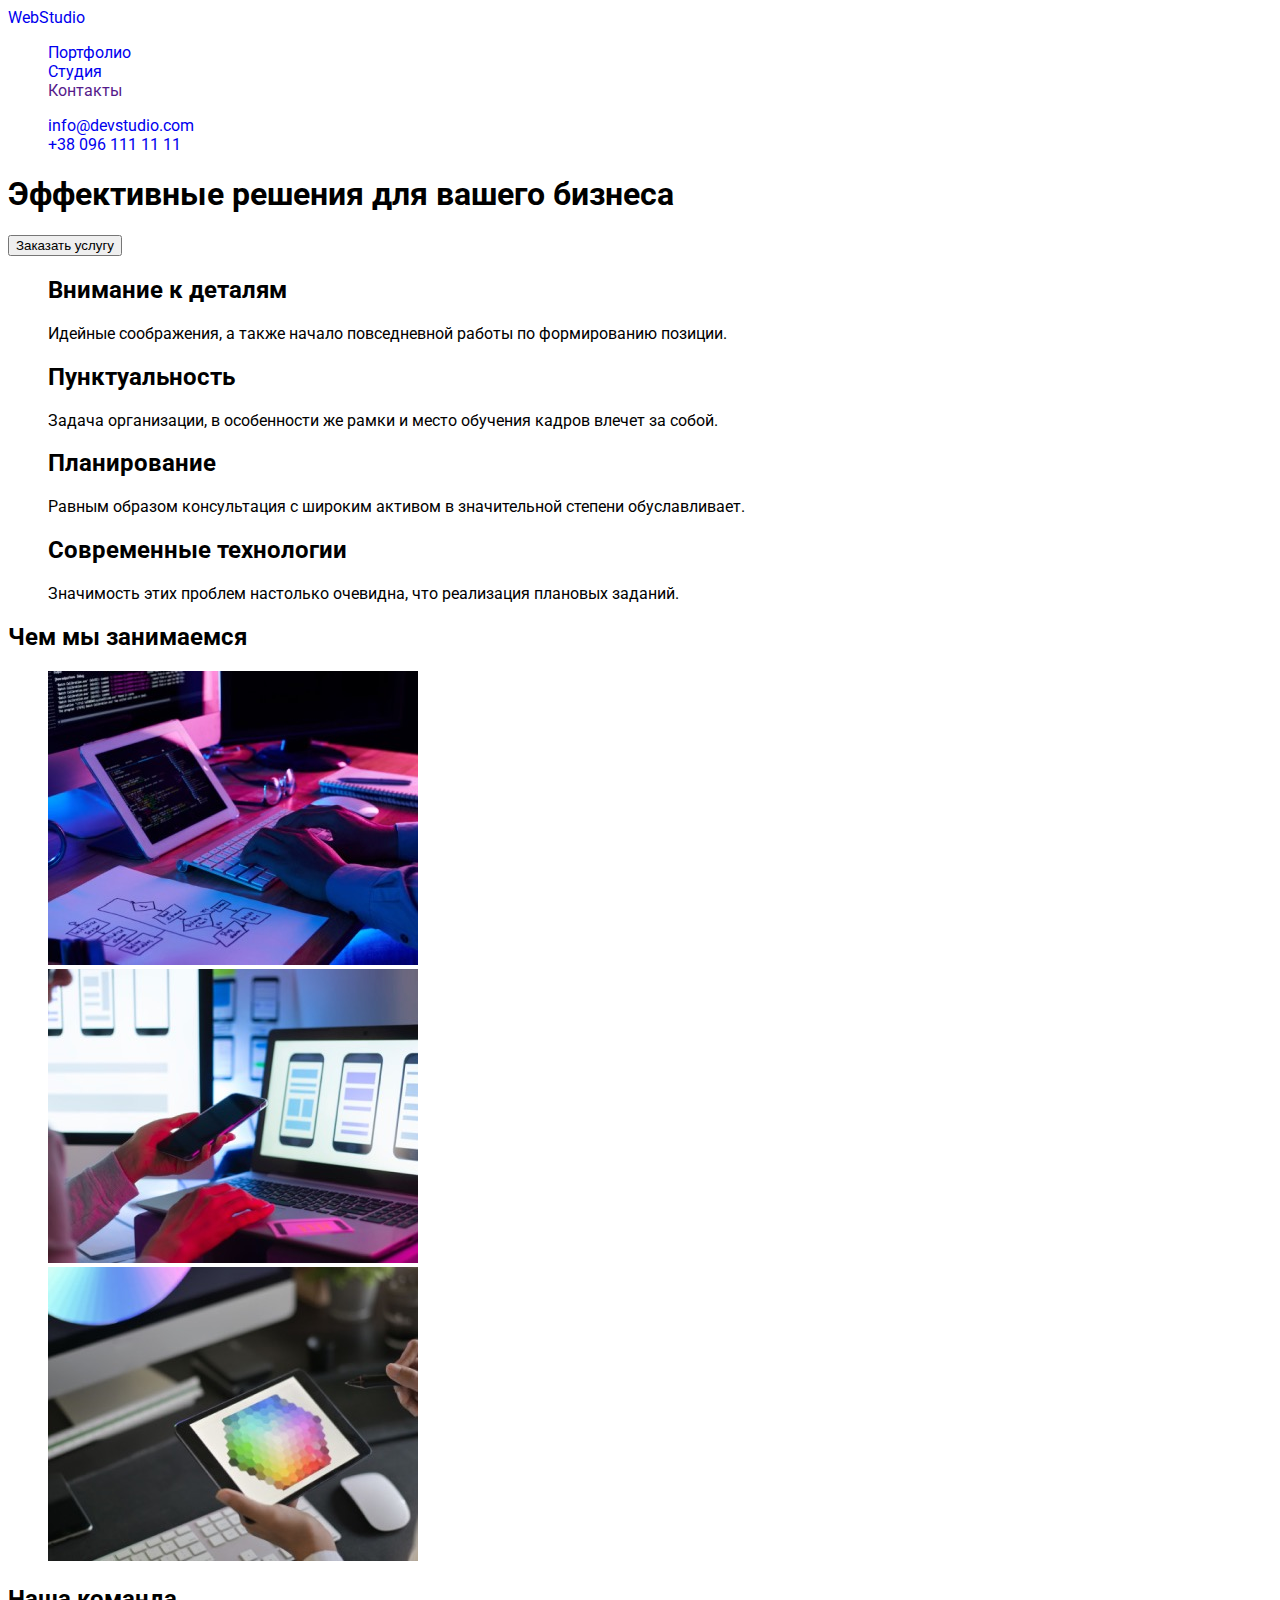
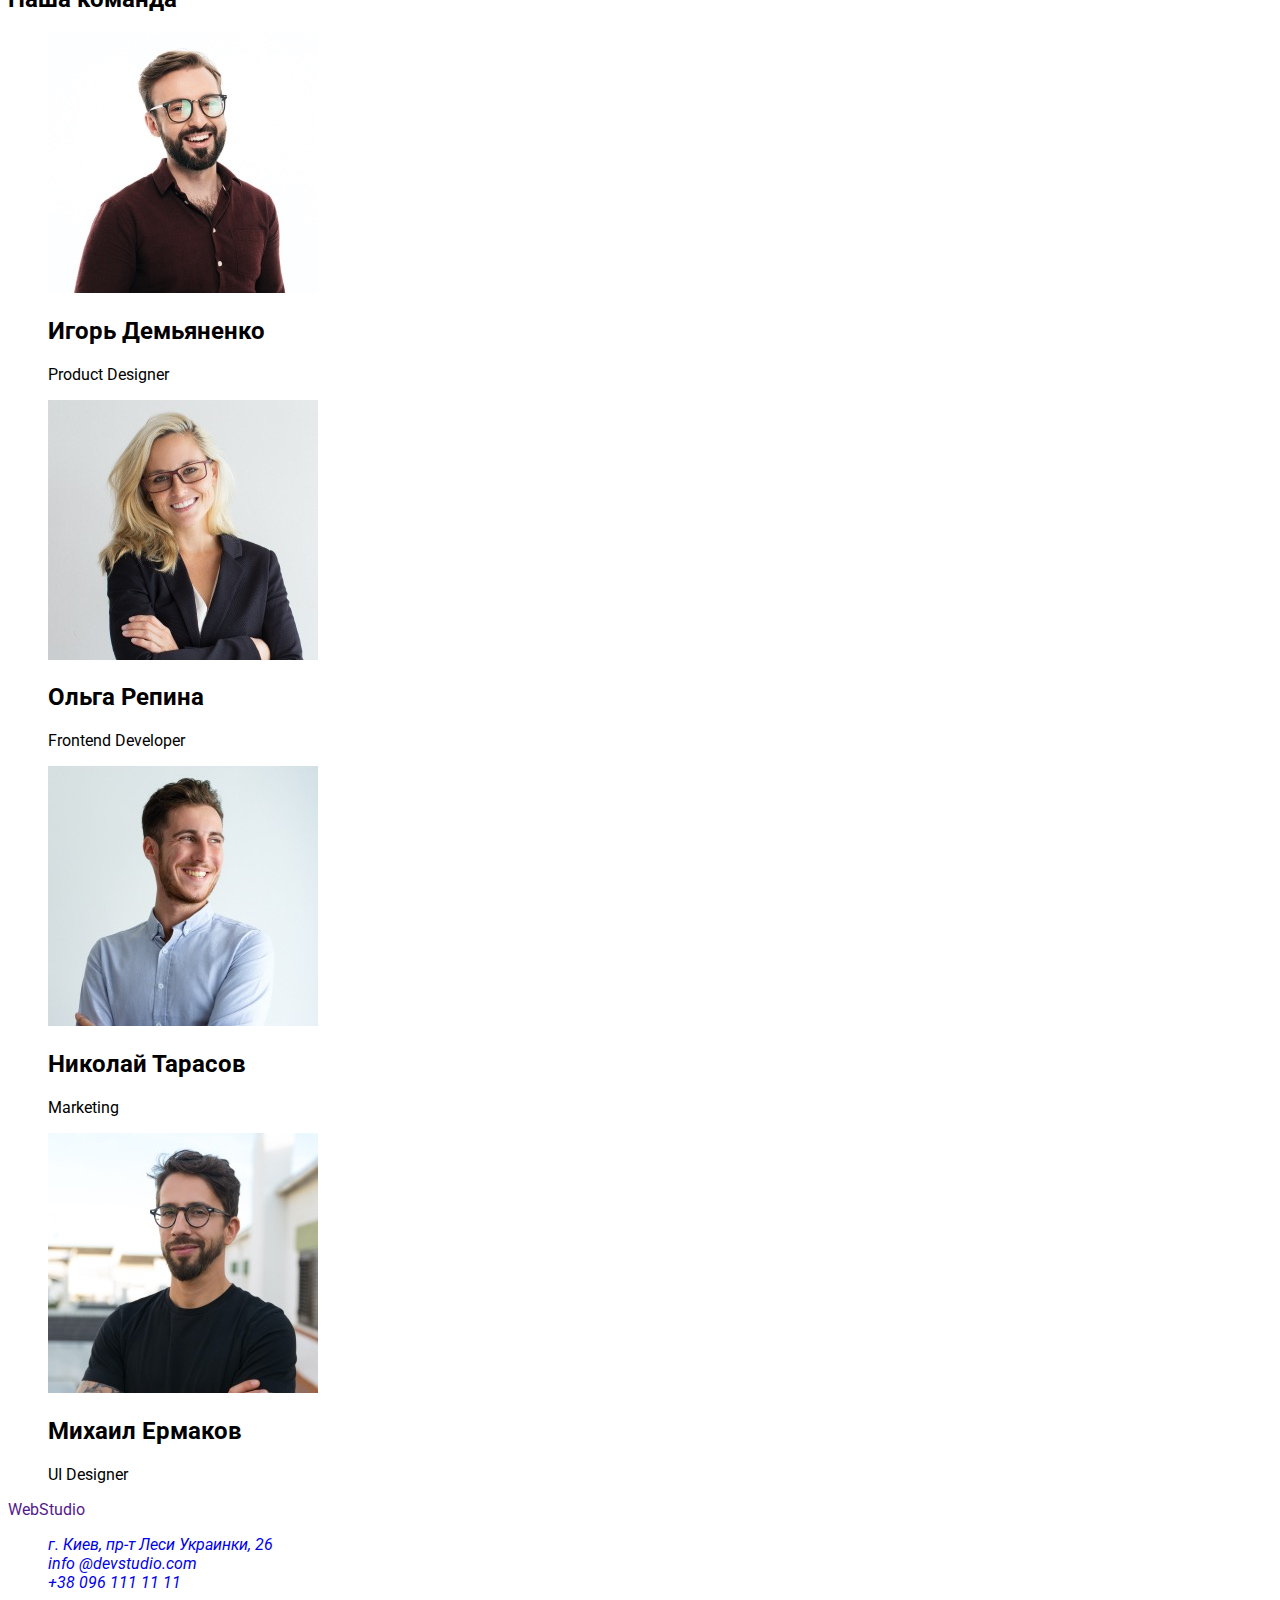
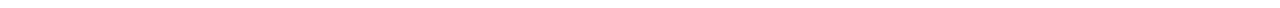
==== index.html @ 1b76e0a2 ".pointer" ====
<!DOCTYPE html>
<html lang="ru">
<head>
    <meta charset="UTF-8">
    <meta http-equiv="X-UA-Compatible" content="IE=edge">
    <meta name="viewport" content="width=device-width, initial-scale=1.0">
    <title>goit-markup-hw-01</title>
    <link rel="preconnect" href="https://fonts.googleapis.com">
    <link rel="preconnect" href="https://fonts.gstatic.com" crossorigin>
    <link href="https://fonts.googleapis.com/css2?family=Raleway:wght@700&family=Roboto:wght@400;500;700;900&display=swap"
        rel="stylesheet">
    <link rel="stylesheet" href="./css/styles.css">
</head>

<body> 
    <header class="header">
        <nav class="header-navigation">
            <a class="link header-logo" href="./index.html">WebStudio</a>
            <ul class="list header-list">
                <li><a class="link header-link headr-item" href="./portfolio.html">Портфолио</a></li>
                <li><a class="link header-link headr-item" href="./index.html">Студия</a></li>
                <li><a class="link header-link headr-item" href="">Контакты</a></li>
            </ul>
        </nav>
        <ul class="list contact">
            <li><a class="header-mail link" href="mailto:info@devstudio.com">info@devstudio.com</a></li>
            <li><a class="header-tel link" href="tel.:+380961111111">+38 096 111 11 11</a></li>
        </ul>
    </header>
   <main>
        <section class="hero">
            <h1 class="hero-title">Эффективные решения для вашего бизнеса</h1>
            <button class="hero-button pointer" type="button">Заказать услугу</button>
        </section>
        <!-------------------------- ABOUT-->
   <section>
     <ul class="list">
        <li>
            <h2 class="about-title">Внимание к деталям</h2>
            <p class="about-text">Идейные соображения, а также начало повседневной работы по формированию позиции.</p>
        </li>
        <li>
            <h2 class="about-title">Пунктуальность</h2>
            <p class="about-text">Задача организации, в особенности же рамки и место обучения кадров влечет за собой.</p>
        </li>
        <li>
            <h2 class="about-title">Планирование</h2>
            <p class="about-text">Равным образом консультация с широким активом в значительной степени обуславливает.</p>
        </li>
        <li>
            <h2 class="about-title">Современные технологии</h2>
            <p class="about-text">Значимость этих проблем настолько очевидна, что реализация плановых заданий.</p>
        </li>
     </ul>
   </section>
   <section>
     <h2 class="about-title2">Чем мы занимаемся</h2>
     <ul class="list">
         <li><img class="about-img" src="images/typing.jpg" alt="написание кода" width="370"></li>
          <li><img class="about-img" src="images/notebook.jpg" alt="макет" width="370"></li>
           <li><img class="about-img" src="images/tablet.jpg" alt="выбор цыета" width="370"></li>
     </ul>

    </section>
    <!------------------------------ ABOUT-->
    <!-- ----------------MAIN----------------- -->
    <section>
    <h2 class="main-title">Наша команда</h2>
    <ul class="list">
        <li>
            <img class="main-img" src="images/ihor.jpg" alt="Игорь дизайнер продукта" width="270">
            <h2 class="main-subtitle">Игорь Демьяненко</h2>
            <p class="main-text" lang="en">Product Designer</p>
         </li>
        <li>
            <img class="main-img" src="images/olga.jpg" alt="Ольга разработчик" width="270">
            <h2 class="main-subtitle">Ольга Репина</h2>
            <p class="main-text" lang="en">Frontend Developer</p>
        </li><li>
            <img class="main-img" src="images/nikolay.jpg" alt="Николай маркетолог" width="270">
            <h2 class="main-subtitle">Николай Тарасов</h2>
            <p class="main-text" lang="en">Marketing</p>
        </li>
        <li>
            <img class="main-img" src="images/mikhail.jpg" alt="Михаил дизайнер" width="270">
            <h2 class="main-subtitle">Михаил Ермаков</h2>
            <p class="main-text" lang="en">UI Designer</p>
        </li>
    </ul>
    </section>
    </main>
    <!-- ----------------MAIN----------------- -->
    <!-- -------------------FOOTER---------------------- -->
<footer class="footer">
    <a class="footer-logo link" href="">WebStudio</a>
    <address><ul class="list">
            <li><a class="footer-address link" href="https://goo.gl/maps/cXe5NP5aKkesT4md6" target="_blank">г. Киев, пр-т Леси Украинки, 26</a></li>
            <li><a class="footer-mail link" href="mailto:info@devstudio.com">info @devstudio.com</a></li>
            <li><a class="footer-tel link" href="tel.:+380961111111">+38 096 111 11 11</a></li>
    </ul></address>
</footer>
<!-- -------------------FOOTER---------------------- -->
</body>
</html>
---- css/styles.css ----
:root {
  --main-title-color: #ffffff;
  --second-title-color: #212121;
  --main-text-color: #757575;
  --second-text-color: rgba(255, 255, 255, 0.6);
  --accent-color: #2196f3;
  --main-btn-color: #ffffff;
  --header-text-color: #212121;
  --second-btn-color: #212121;
}

body {
  font-family: 'Roboto', sans-serif;
}
.list {
  list-style: none;
}
.link {
  text-decoration: none;
}
.pointer {
  cursor: pointer;
/*-----------------HEADER-----------------*/
.header-logo {
  font-family: Raleway;
  font-weight: 700;
  font-size: 26px;
  line-height: 1.19;
  letter-spacing: 0.03em;
  color: var(--accent-color);
}
.header-link {
  font-weight: 500;
  font-size: 14px;
  line-height: 1.14;
  letter-spacing: 0.02em;
  color: var(--header-text-color);
}
.header-link:hover,
.header-link:focus {
  color: var(--accent-color);
}

.header-mail {
  font-weight: 500;
  font-size: 14px;
  line-height: 1.14;
  letter-spacing: 0.02em;
  color: var(--main-text-color);
}
.header-mail:hover,
.header-mail:focus {
  color: var(--accent-color);
}
.header-tel {
  font-weight: 500;
  font-size: 14px;
  line-height: 1.14;
  letter-spacing: 0.02em;
  color: var(--main-text-color);
}
.header-tel:hover,
.header-tel:focus {
  color: var(--accent-color);
}
/*-----------------HEADER-----------------*/
/*--------------HERO----------------------*/
.title {
  display: none;
}
.hero-title {
  font-weight: 900;
  font-size: 44px;
  line-height: 1.36;
  /* or 136% */
  text-align: center;
  letter-spacing: 0.06em;
  text-transform: uppercase;
  color: var(--main-title-color);
}
.hero {
  background-color: #2f303a;
}
.hero-button {
  font-size: 16px;
  line-height: 1.87;
  /* identical to box height, or 187% */
  display: flex;
  align-items: center;
  text-align: center;
  letter-spacing: 0.06em;
  color: var(--main-btn-color);
}
/*.hero-button:hover .hero-button:focus {
}*/

/*--------------HERO----------------------*/
/*--------------ABOUT---------------------*/
.about-title {
  font-size: 14px;
  line-height: 1.14;
  letter-spacing: 0.03em;
  text-transform: uppercase;
  color: var(--second-title-color);
}
.about-text {
  font-size: 14px;
  line-height: 1.71;
  letter-spacing: 0.03em;
  color: var(--main-text-color);
}
.about-title2 {
  font-size: 36px;
  line-height: 1.16;
  text-align: center;
  letter-spacing: 0.03em;
  color: var(--second-title-color);
}
/*--------------ABOUT---------------------*/
/*------------------MAIN-------------------*/
.main-title {
  font-size: 36px;
  line-height: 1.16;
  text-align: center;
  letter-spacing: 0.03em;
  color: var(--second-title-color);
}
.main-subtitle {
  font-weight: 500;
  font-size: 16px;
  line-height: 1.18;
  text-align: center;
  letter-spacing: 0.03em;
  color: var(--second-title-color);
}
.main-text {
  font-size: 16px;
  line-height: 1.18;
  text-align: center;
  letter-spacing: 0.03em;
  color: var(--main-text-color);
}
/*------------------MAIN-------------------*/
/*--------------------FOOTER----------------------*/
.footer {
  background-color: #2f303a;
}
.footer-logo {
  font-family: Raleway;
  font-weight: 700;
  font-size: 26px;
  line-height: 1.19;
  letter-spacing: 0.03em;
  color: var(--accent-color);
}
.footer-address {
  font-size: 14px;
  line-height: 1.71;
  letter-spacing: 0.03em;
  color: var(--main-title-color);
}
.footer-address:hover,
.footer-address:focus {
  color: var(--accent-color);
}

.footer-mail {
  font-weight: normal;
  font-size: 14px;
  line-height: 1.71;
  letter-spacing: 0.03em;
  color: var(--second-text-color);
}
.footer-mail:hover,
.footer-mail:focus {
  color: var(--accent-color);
}
.footer-tel {
  font-size: 14px;
  line-height: 1.71;
  letter-spacing: 0.03em;
  color: var(--second-text-color);
}
.footer-tel:hover,
.footer-tel:focus {
  color: var(--accent-color);
}
/*--------------------FOOTER----------------------*/

/*---------------PORTOFOLIO--------------*/
.main-btn {
  font-weight: 500;
  font-size: 16px;
  line-height: 1.62;
  text-align: center;
  letter-spacing: 0.03em;
  color: var(--second-btn-color);
}
.hero-subtitle {
  font-size: 18px;
  line-height: 2;
  letter-spacing: 0.06em;
  color: var(--header-text-color);
}
.hero-text {
  font-size: 16px;
  line-height: 1.87;
  letter-spacing: 0.03em;
  color: var(--main-text-color);
}
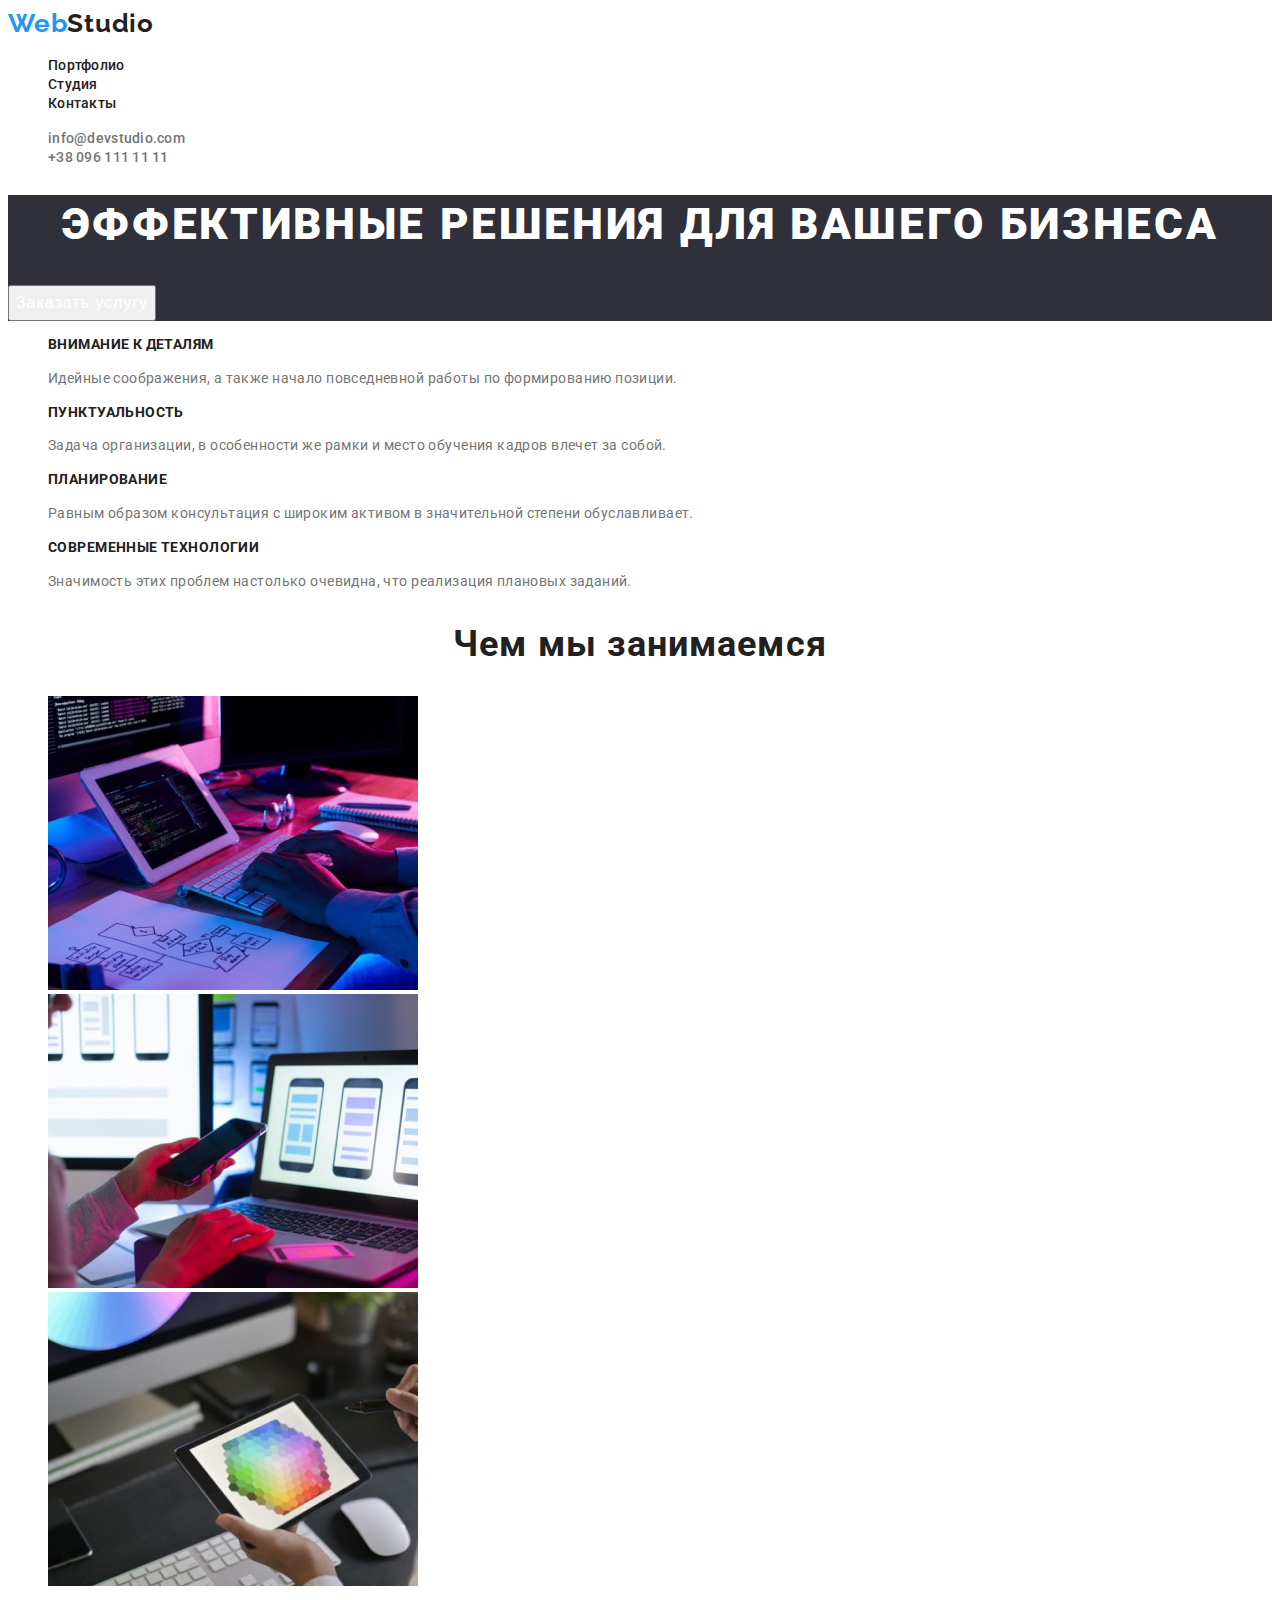
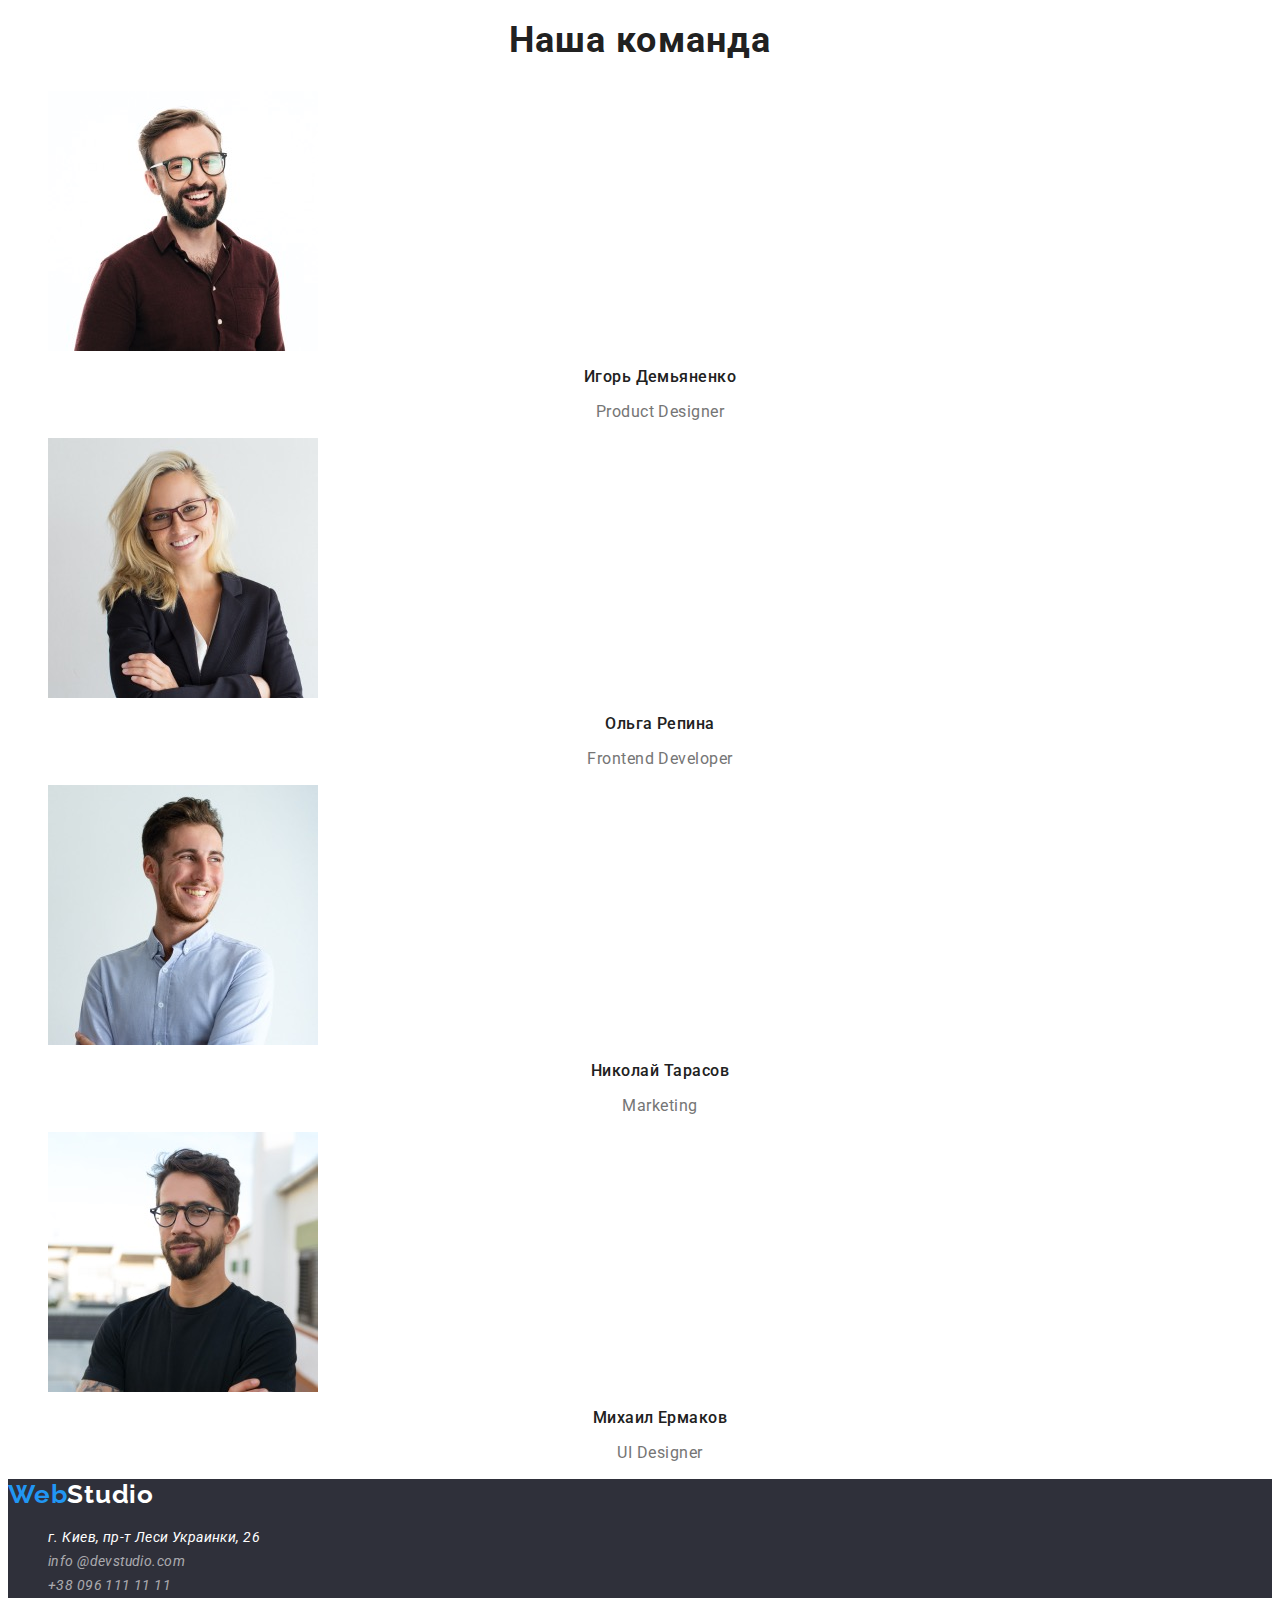
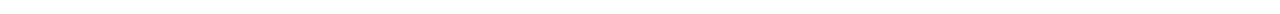
==== commit d3c2b0e6: "Лого" ====
--- a/index.html
+++ b/index.html
@@ -15,7 +15,7 @@
 <body> 
     <header class="header">
         <nav class="header-navigation">
-            <a class="link header-logo" href="./index.html">WebStudio</a>
+            <a class="link" href="./index.html"><span class="header-logo">Web</span><span class="header-logo2">Studio</span></a>
             <ul class="list header-list">
                 <li><a class="link header-link headr-item" href="./portfolio.html">Портфолио</a></li>
                 <li><a class="link header-link headr-item" href="./index.html">Студия</a></li>
@@ -92,7 +92,7 @@
     <!-- ----------------MAIN----------------- -->
     <!-- -------------------FOOTER---------------------- -->
 <footer class="footer">
-    <a class="footer-logo link" href="">WebStudio</a>
+    <a class="link" href=""><span class="footer-logo">Web</span><span class="footer-logo2">Studio</span></a>
     <address><ul class="list">
             <li><a class="footer-address link" href="https://goo.gl/maps/cXe5NP5aKkesT4md6" target="_blank">г. Киев, пр-т Леси Украинки, 26</a></li>
             <li><a class="footer-mail link" href="mailto:info@devstudio.com">info @devstudio.com</a></li>
--- a/css/styles.css
+++ b/css/styles.css
@@ -18,53 +18,64 @@
 .link {
   text-decoration: none;
 }
+
+/*-----------------HEADER-----------------*/
+.header-logo {
+  font-family: Raleway;
+  font-weight: 700;
+  font-size: 26px;
+  line-height: 1.19;
+  letter-spacing: 0.03em;
+  color: var(--accent-color);
+}
+.header-logo2 {
+  font-family: Raleway;
+  font-weight: 700;
+  font-size: 26px;
+  line-height: 1.19;
+  letter-spacing: 0.03em;
+  color: var(--header-text-color);
+}
+.header-link {
+  font-weight: 500;
+  font-size: 14px;
+  line-height: 1.14;
+  letter-spacing: 0.02em;
+  color: var(--header-text-color);
+}
+.header-link:hover,
+.header-link:focus {
+  color: var(--accent-color);
+}
+
+.header-mail {
+  font-weight: 500;
+  font-size: 14px;
+  line-height: 1.14;
+  letter-spacing: 0.02em;
+  color: var(--main-text-color);
+}
+.header-mail:hover,
+.header-mail:focus {
+  color: var(--accent-color);
+}
+.header-tel {
+  font-weight: 500;
+  font-size: 14px;
+  line-height: 1.14;
+  letter-spacing: 0.02em;
+  color: var(--main-text-color);
+}
+.header-tel:hover,
+.header-tel:focus {
+  color: var(--accent-color);
+}
+/*-----------------HEADER-----------------*/
+/*--------------HERO----------------------*/
 .pointer {
   cursor: pointer;
-/*-----------------HEADER-----------------*/
-.header-logo {
-  font-family: Raleway;
-  font-weight: 700;
-  font-size: 26px;
-  line-height: 1.19;
-  letter-spacing: 0.03em;
-  color: var(--accent-color);
-}
-.header-link {
-  font-weight: 500;
-  font-size: 14px;
-  line-height: 1.14;
-  letter-spacing: 0.02em;
-  color: var(--header-text-color);
-}
-.header-link:hover,
-.header-link:focus {
-  color: var(--accent-color);
-}
-
-.header-mail {
-  font-weight: 500;
-  font-size: 14px;
-  line-height: 1.14;
-  letter-spacing: 0.02em;
-  color: var(--main-text-color);
-}
-.header-mail:hover,
-.header-mail:focus {
-  color: var(--accent-color);
-}
-.header-tel {
-  font-weight: 500;
-  font-size: 14px;
-  line-height: 1.14;
-  letter-spacing: 0.02em;
-  color: var(--main-text-color);
-}
-.header-tel:hover,
-.header-tel:focus {
-  color: var(--accent-color);
-}
-/*-----------------HEADER-----------------*/
-/*--------------HERO----------------------*/
+}
+
 .title {
   display: none;
 }
@@ -153,6 +164,14 @@
   letter-spacing: 0.03em;
   color: var(--accent-color);
 }
+.footer-logo2 {
+  font-family: Raleway;
+  font-weight: 700;
+  font-size: 26px;
+  line-height: 1.19;
+  letter-spacing: 0.03em;
+  color: var(--main-btn-color);
+}
 .footer-address {
   font-size: 14px;
   line-height: 1.71;
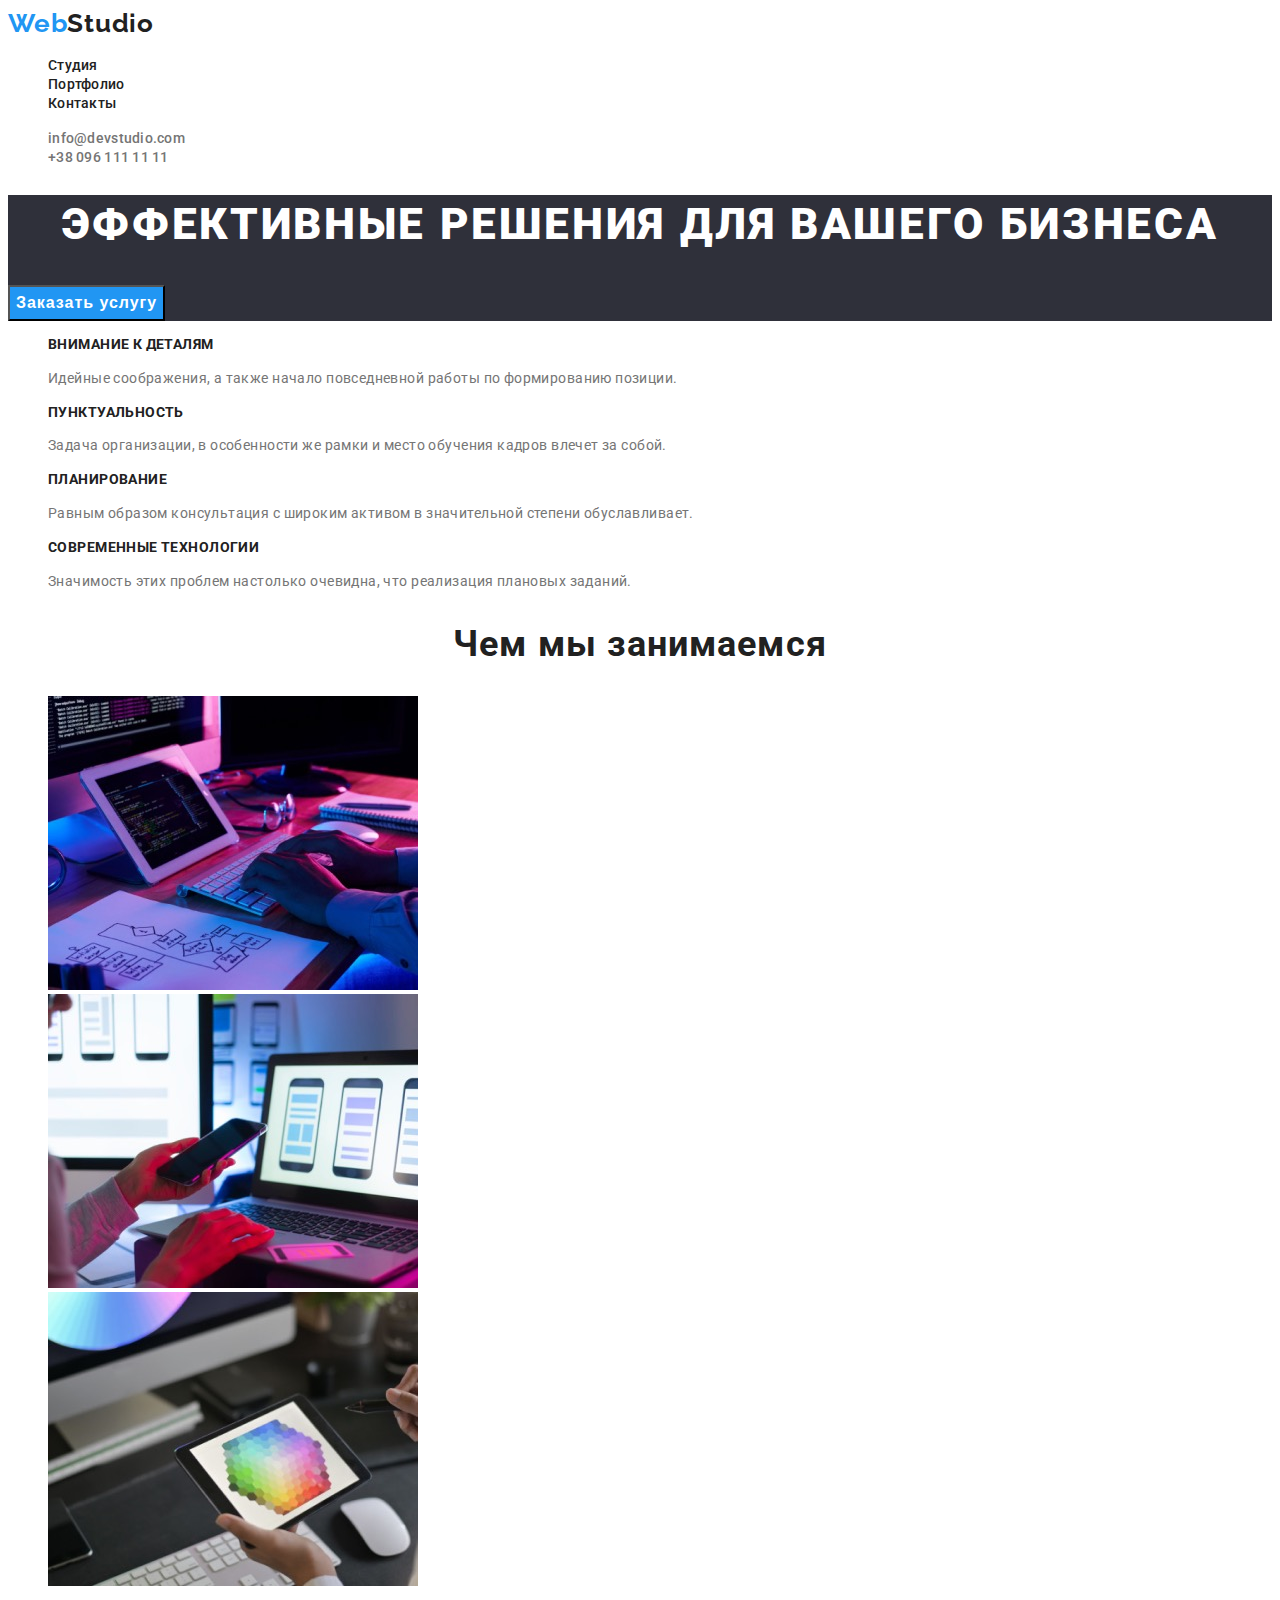
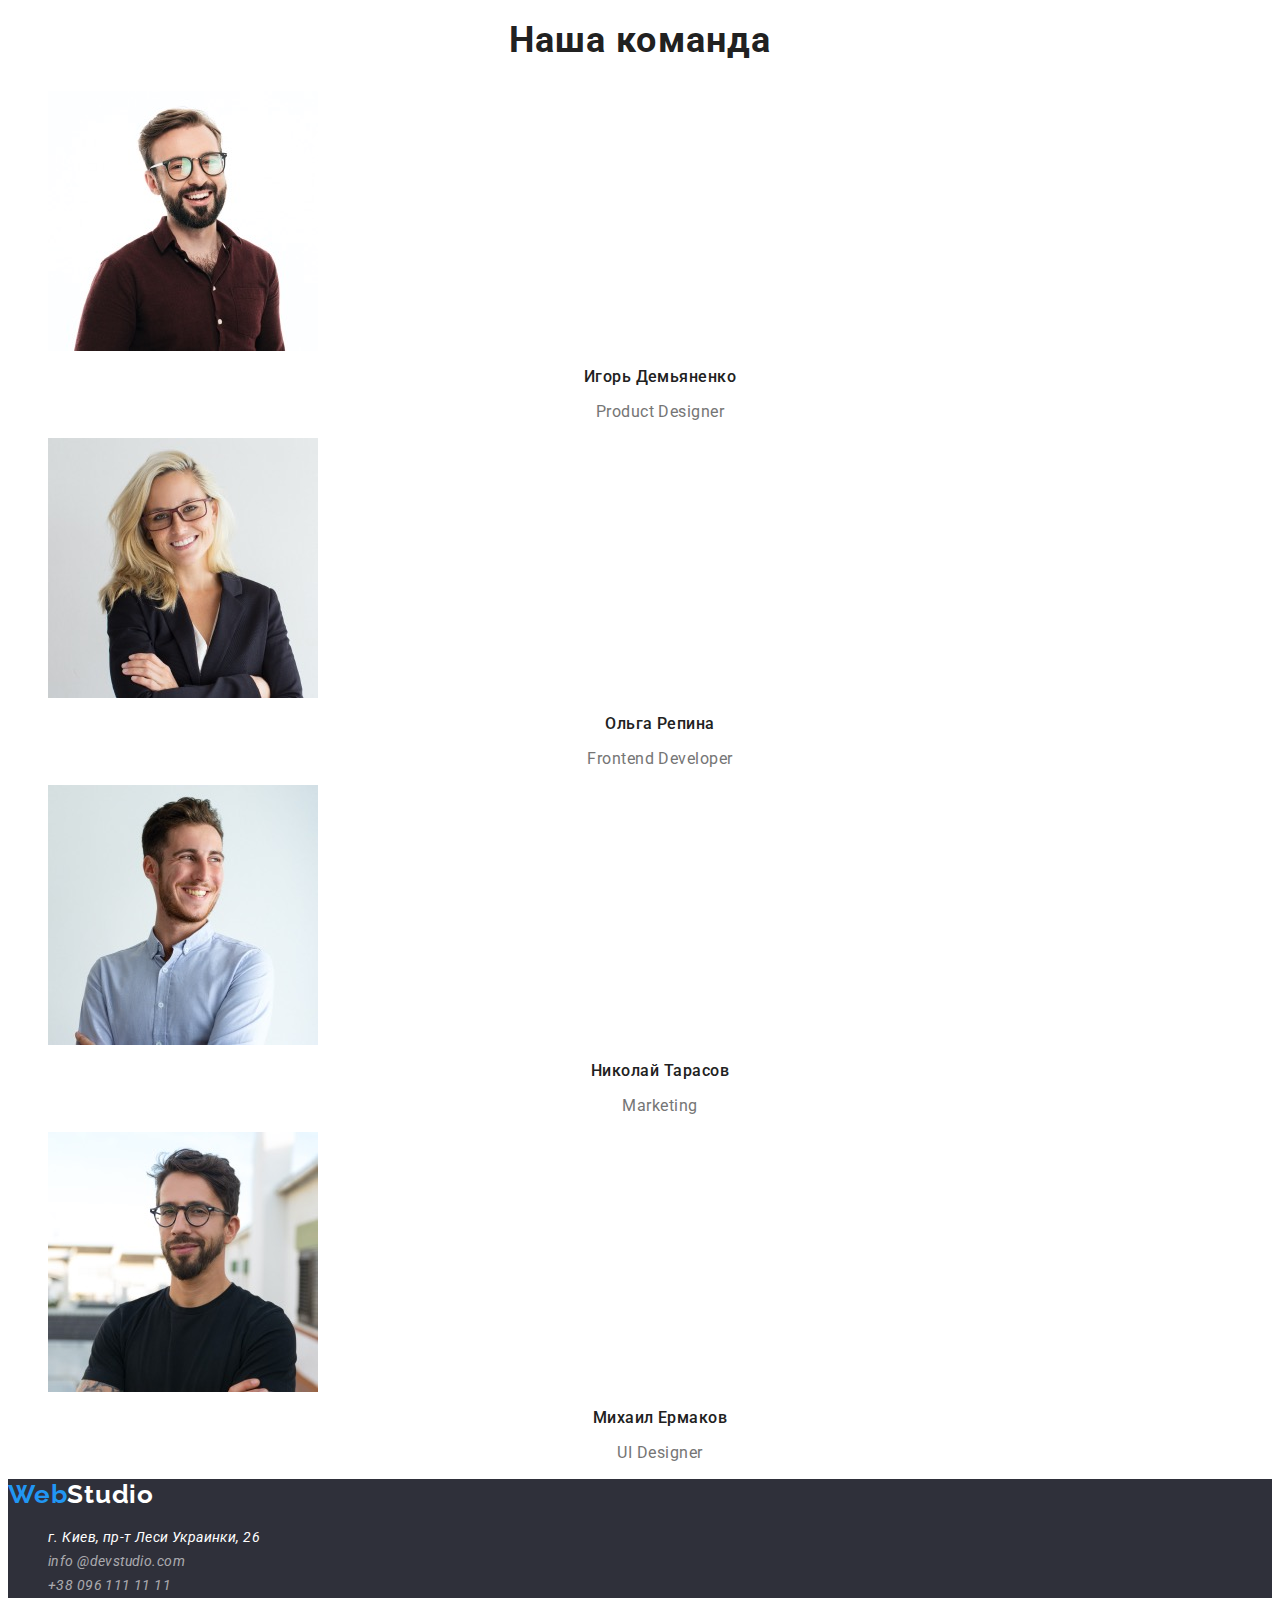
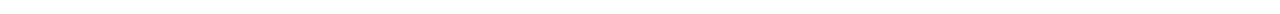
==== commit cc99b5e3: "цвет кнопки" ====
--- a/index.html
+++ b/index.html
@@ -15,10 +15,11 @@
 <body> 
     <header class="header">
         <nav class="header-navigation">
-            <a class="link" href="./index.html"><span class="header-logo">Web</span><span class="header-logo2">Studio</span></a>
+            <a class="link" href="./index.html"><span class="header-logo">Web</span><span
+                    class="header-logo2">Studio</span></a>
             <ul class="list header-list">
+                <li><a class="link header-link headr-item" href="./index.html">Студия</a></li>
                 <li><a class="link header-link headr-item" href="./portfolio.html">Портфолио</a></li>
-                <li><a class="link header-link headr-item" href="./index.html">Студия</a></li>
                 <li><a class="link header-link headr-item" href="">Контакты</a></li>
             </ul>
         </nav>
@@ -28,7 +29,7 @@
         </ul>
     </header>
    <main>
-        <section class="hero">
+        <section class="hero" >
             <h1 class="hero-title">Эффективные решения для вашего бизнеса</h1>
             <button class="hero-button pointer" type="button">Заказать услугу</button>
         </section>
--- a/css/styles.css
+++ b/css/styles.css
@@ -72,9 +72,6 @@
 }
 /*-----------------HEADER-----------------*/
 /*--------------HERO----------------------*/
-.pointer {
-  cursor: pointer;
-}
 
 .title {
   display: none;
@@ -83,7 +80,6 @@
   font-weight: 900;
   font-size: 44px;
   line-height: 1.36;
-  /* or 136% */
   text-align: center;
   letter-spacing: 0.06em;
   text-transform: uppercase;
@@ -93,17 +89,24 @@
   background-color: #2f303a;
 }
 .hero-button {
+  font-weight: bold;
   font-size: 16px;
   line-height: 1.87;
-  /* identical to box height, or 187% */
   display: flex;
   align-items: center;
   text-align: center;
   letter-spacing: 0.06em;
   color: var(--main-btn-color);
 }
+.hero-button {
+  background-color: var(--accent-color);
+}
 /*.hero-button:hover .hero-button:focus {
 }*/
+
+.pointer {
+  cursor: pointer;
+}
 
 /*--------------HERO----------------------*/
 /*--------------ABOUT---------------------*/
@@ -215,6 +218,7 @@
   letter-spacing: 0.03em;
   color: var(--second-btn-color);
 }
+
 .hero-subtitle {
   font-size: 18px;
   line-height: 2;
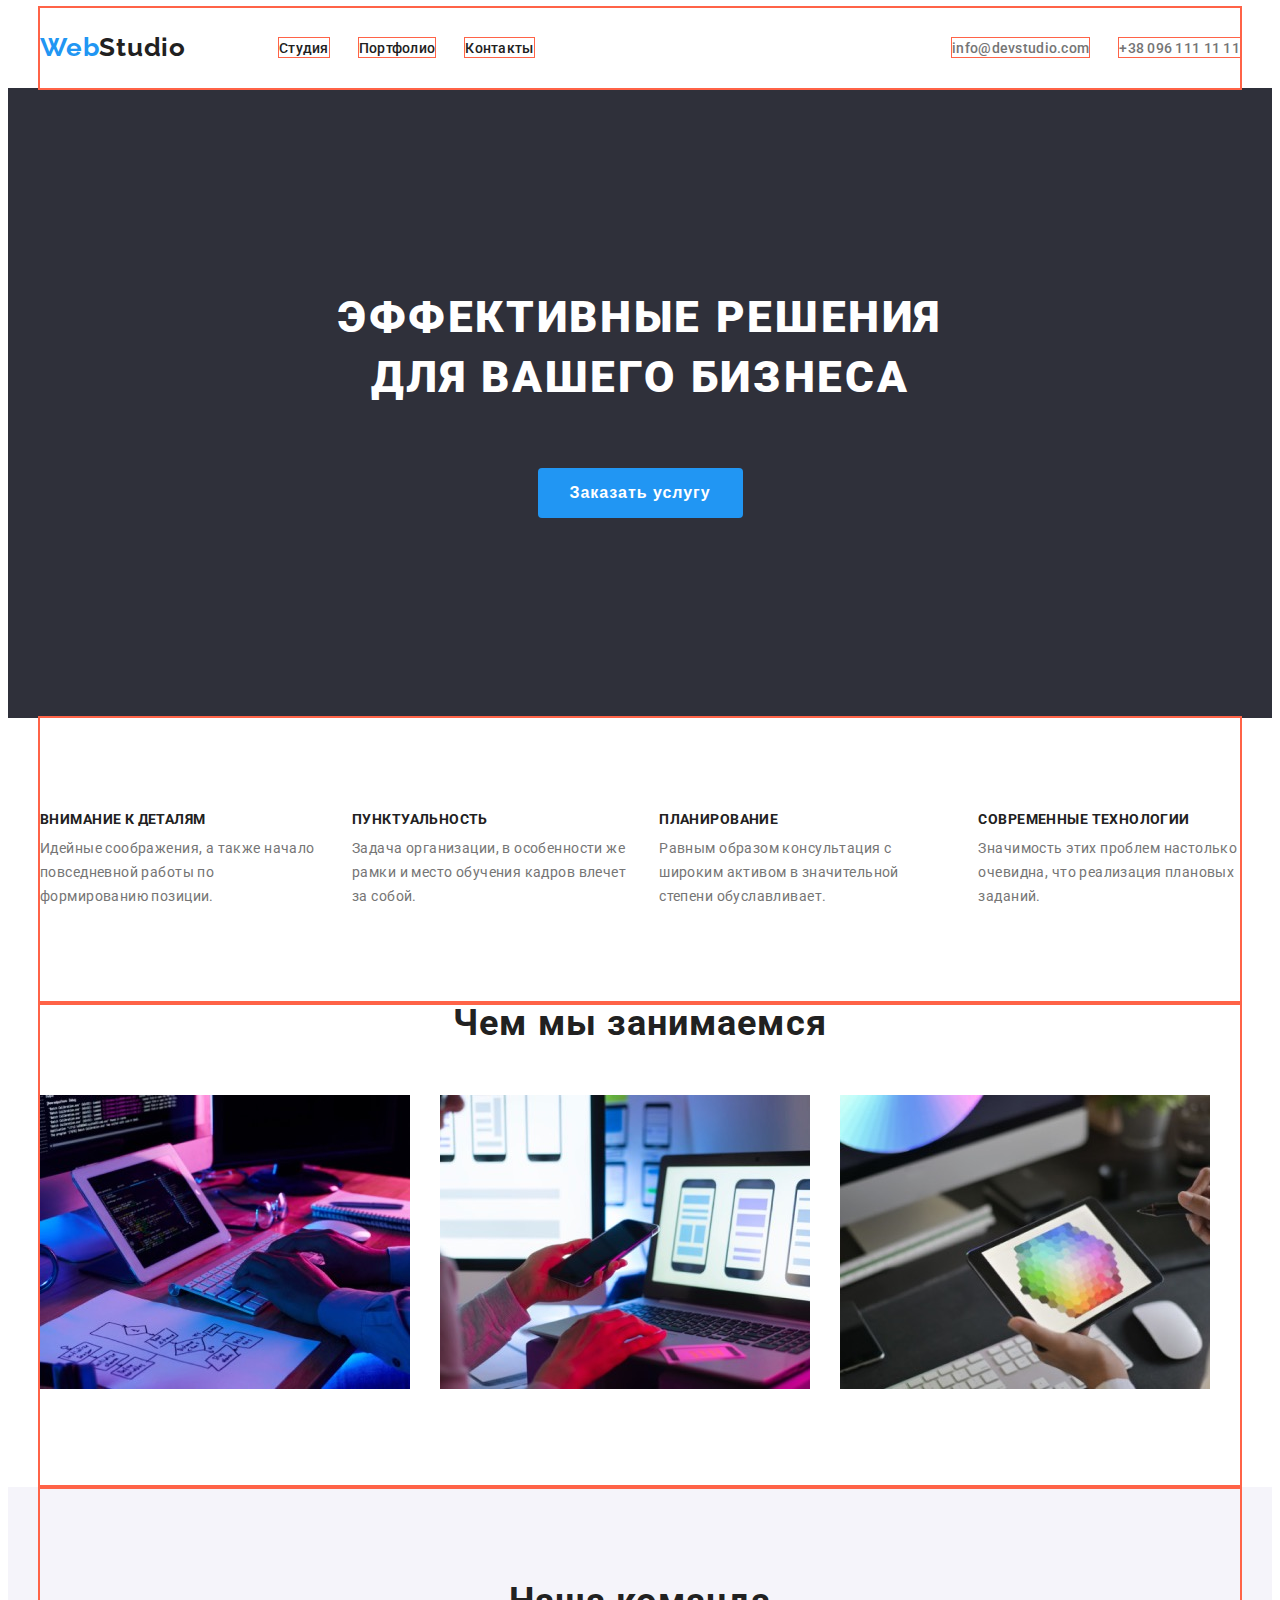
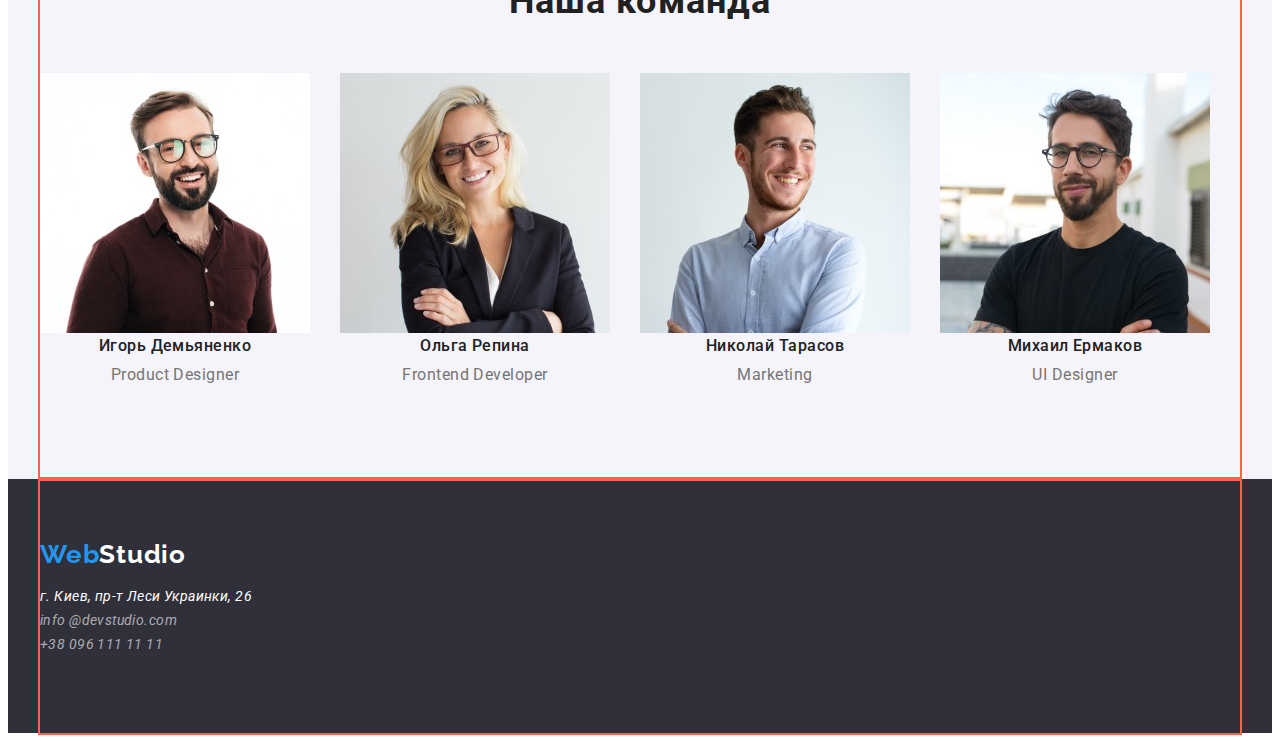
==== commit 290ba152: "Блочная модель" ====
--- a/index.html
+++ b/index.html
@@ -9,11 +9,15 @@
     <link rel="preconnect" href="https://fonts.gstatic.com" crossorigin>
     <link href="https://fonts.googleapis.com/css2?family=Raleway:wght@700&family=Roboto:wght@400;500;700;900&display=swap"
         rel="stylesheet">
+        <link rel="stylesheet" href="https://cdnjs.cloudflare.com/ajax/libs/modern-normalize/1.1.0/modern-normalize.min.css"
+            integrity="sha512-wpPYUAdjBVSE4KJnH1VR1HeZfpl1ub8YT/NKx4PuQ5NmX2tKuGu6U/JRp5y+Y8XG2tV+wKQpNHVUX03MfMFn9Q=="
+            crossorigin="anonymous" referrerpolicy="no-referrer" />
     <link rel="stylesheet" href="./css/styles.css">
 </head>
 
 <body> 
     <header class="header">
+        <div class="container-header">
         <nav class="header-navigation">
             <a class="link" href="./index.html"><span class="header-logo">Web</span><span
                     class="header-logo2">Studio</span></a>
@@ -22,19 +26,23 @@
                 <li><a class="link header-link headr-item" href="./portfolio.html">Портфолио</a></li>
                 <li><a class="link header-link headr-item" href="">Контакты</a></li>
             </ul>
-        </nav>
         <ul class="list contact">
             <li><a class="header-mail link" href="mailto:info@devstudio.com">info@devstudio.com</a></li>
             <li><a class="header-tel link" href="tel.:+380961111111">+38 096 111 11 11</a></li>
         </ul>
+        </nav>
+        </div>
     </header>
+ 
    <main>
         <section class="hero" >
             <h1 class="hero-title">Эффективные решения для вашего бизнеса</h1>
             <button class="hero-button pointer" type="button">Заказать услугу</button>
         </section>
+
         <!-------------------------- ABOUT-->
    <section>
+       <div class="container-about">
      <ul class="list">
         <li>
             <h2 class="about-title">Внимание к деталям</h2>
@@ -53,19 +61,23 @@
             <p class="about-text">Значимость этих проблем настолько очевидна, что реализация плановых заданий.</p>
         </li>
      </ul>
+      </div>  
    </section>
+
    <section>
+       <div class="container-about-img">
      <h2 class="about-title2">Чем мы занимаемся</h2>
      <ul class="list">
          <li><img class="about-img" src="images/typing.jpg" alt="написание кода" width="370"></li>
           <li><img class="about-img" src="images/notebook.jpg" alt="макет" width="370"></li>
            <li><img class="about-img" src="images/tablet.jpg" alt="выбор цыета" width="370"></li>
      </ul>
-
-    </section>
+    </div>
+   </section>
     <!------------------------------ ABOUT-->
     <!-- ----------------MAIN----------------- -->
-    <section>
+    <section class="main">
+        <div class="container-main">
     <h2 class="main-title">Наша команда</h2>
     <ul class="list">
         <li>
@@ -88,17 +100,20 @@
             <p class="main-text" lang="en">UI Designer</p>
         </li>
     </ul>
+    </div>
     </section>
     </main>
     <!-- ----------------MAIN----------------- -->
     <!-- -------------------FOOTER---------------------- -->
 <footer class="footer">
+    <div class="container-footer">
     <a class="link" href=""><span class="footer-logo">Web</span><span class="footer-logo2">Studio</span></a>
-    <address><ul class="list">
+    <address><ul class="list-adress">
             <li><a class="footer-address link" href="https://goo.gl/maps/cXe5NP5aKkesT4md6" target="_blank">г. Киев, пр-т Леси Украинки, 26</a></li>
             <li><a class="footer-mail link" href="mailto:info@devstudio.com">info @devstudio.com</a></li>
             <li><a class="footer-tel link" href="tel.:+380961111111">+38 096 111 11 11</a></li>
     </ul></address>
+    </div>
 </footer>
 <!-- -------------------FOOTER---------------------- -->
 </body>
--- a/css/styles.css
+++ b/css/styles.css
@@ -12,7 +12,9 @@
 body {
   font-family: 'Roboto', sans-serif;
 }
-.list {
+.list,
+.list-adress,
+.list-btn {
   list-style: none;
 }
 .link {
@@ -70,21 +72,71 @@
 .header-tel:focus {
   color: var(--accent-color);
 }
+.header-list,
+.contact {
+  display: block;
+  display: flex;
+}
+
+.header-list li {
+  outline: 1px solid tomato;
+  margin-right: 50px;
+}
+.header-list li:last-child {
+  margin-right: 0px;
+}
+.contact li {
+  outline: 1px solid tomato;
+  margin-right: 50px;
+}
+.contact li:last-child {
+  margin-right: 0px;
+}
+.header-navigation {
+  display: flex;
+  align-items: center;
+}
+.header-list {
+  margin-left: 93px;
+  /* margin-right: 331px; */
+}
+.contact {
+  margin-left: auto;
+}
+/* .conteiner-header .item:not(:last-child) {
+   margin-right: 50px;
+} */
+}
+
+/* .header-navigation {
+  padding: 0px;
+  margin: 0px;
+} */
 /*-----------------HEADER-----------------*/
 /*--------------HERO----------------------*/
-
-.title {
+/* .list {
+  display: flex;
+} */
+.title, .title-portfolio {
   display: none;
 }
+.hero {
+  text-align: center;
+}
 .hero-title {
+  margin-top: 0px;
+  margin-bottom: 30px;
   font-weight: 900;
   font-size: 44px;
   line-height: 1.36;
-  text-align: center;
+  /* text-align: center; */
   letter-spacing: 0.06em;
   text-transform: uppercase;
   color: var(--main-title-color);
-}
+  width: 696px;
+
+}
+
 .hero {
   background-color: #2f303a;
 }
@@ -111,6 +163,7 @@
 /*--------------HERO----------------------*/
 /*--------------ABOUT---------------------*/
 .about-title {
+  margin-bottom: 10px;
   font-size: 14px;
   line-height: 1.14;
   letter-spacing: 0.03em;
@@ -130,9 +183,25 @@
   letter-spacing: 0.03em;
   color: var(--second-title-color);
 }
+.list li {
+  margin-right: 30px;
+}
+.list li:last-child {
+  margin-right: 0px;
+}
+/* .container-about .item:last-child {
+  margin-right: 0px;
+}
+.container-main .item:last-child {
+  margin-right: 0px; */
+}
 /*--------------ABOUT---------------------*/
 /*------------------MAIN-------------------*/
+.main {
+  background-color: #f5f4fa;
+}
 .main-title {
+  margin-bottom: 30px;
   font-size: 36px;
   line-height: 1.16;
   text-align: center;
@@ -140,6 +209,7 @@
   color: var(--second-title-color);
 }
 .main-subtitle {
+  margin-bottom: 10px;
   font-weight: 500;
   font-size: 16px;
   line-height: 1.18;
@@ -153,6 +223,12 @@
   text-align: center;
   letter-spacing: 0.03em;
   color: var(--main-text-color);
+}
+.container-about-img li {
+  margin-right: 30px;
+}
+.main {
+  background-color: #F5F4FA;
 }
 /*------------------MAIN-------------------*/
 /*--------------------FOOTER----------------------*/
@@ -210,6 +286,13 @@
 /*--------------------FOOTER----------------------*/
 
 /*---------------PORTOFOLIO--------------*/
+.list-btn li{
+  margin-right: 8px;
+}
+/* .list-btn {
+margin-left: auto;
+margin-right: auto;} */
+
 .main-btn {
   font-weight: 500;
   font-size: 16px;
@@ -217,9 +300,20 @@
   text-align: center;
   letter-spacing: 0.03em;
   color: var(--second-btn-color);
+  border-radius: 4px;
+  min-width: 130px;
+  background-color: #F5F4FA;
+  border: none;
+  /* outline: none; */
+}
+.main-btn:focus,
+.main-btn:hover {
+  color: var(--accent-color);
 }
 
 .hero-subtitle {
+  margin-top: 0px;
+  margin-bottom: 4px;
   font-size: 18px;
   line-height: 2;
   letter-spacing: 0.06em;
@@ -231,3 +325,116 @@
   letter-spacing: 0.03em;
   color: var(--main-text-color);
 }
+
+.title-portfolio { 
+  display: none;
+}
+
+/* ------------––––––––––––––––Отступы––––––––––––––––----------- */
+.list,
+.list-adress {
+  padding: 0px;
+  outline: 2px so tomato;
+  /* border: 5px solid blueviolet;
+  padding: 20 px;
+  margin: 20px; */
+}
+
+.hero-button {
+  min-width: 200px;
+  display: inline-block;
+  padding: 10px 32px;
+  border-radius: 4px;
+  text-align: center;
+  border: none;
+  /* outline: none; */
+}
+.header {
+  width: 1200px;
+  margin-left: auto;
+  margin-right: auto;
+  outline: 2px solid tomato;
+
+   padding-top: 24px;
+  padding-bottom: 25px;
+}
+/* .container-main-portfolio {
+padding-top: 94px;
+}
+.list-portfolio {
+  margin-top: 50px;
+} */
+
+.container-about {
+  width: 1200px;
+  margin-left: auto;
+  margin-right: auto;
+  outline: 2px solid tomato;
+}
+.container-about-img {
+  width: 1200px;
+  margin-left: auto;
+  margin-right: auto;
+  outline: 2px solid tomato;
+}
+.container-main,
+.container-main-portfolio {
+  width: 1200px;
+  margin-left: auto;
+  margin-right: auto;
+  outline: 2px solid tomato;
+}
+.container-footer {
+  width: 1200px;
+  margin-left: auto;
+  margin-right: auto;
+  outline: 2px solid tomato;
+
+  padding-top: 60px;
+  padding-bottom: 60px;
+}
+
+
+/* убрала отступы */
+.contact,
+.about-title2,
+.main-title,
+.list,
+h2,
+p {
+  margin-top: 0px;
+  margin-bottom: 0px;
+}
+
+.container-about,
+.container-main-portfolio {
+  padding-top: 94px;
+  padding-bottom: 94px;
+  /* margin-left: auto;
+  margin-right: auto; */
+}
+.container-about-img {
+  padding-bottom: 94px;
+}
+.container-main {
+  padding-top: 94px;
+  padding-bottom: 94px;
+}
+.about-title2 {
+  margin-bottom: 50px;
+}
+.main-title {
+  margin-bottom: 50px;
+}
+.list, .list-btn {
+  display: flex;
+}
+.hero-button {
+  margin-top: 30px;
+  margin-bottom: 200px;
+}
+.hero-title {
+  margin-left: auto;
+  margin-right: auto;
+  padding-top: 200px;
+}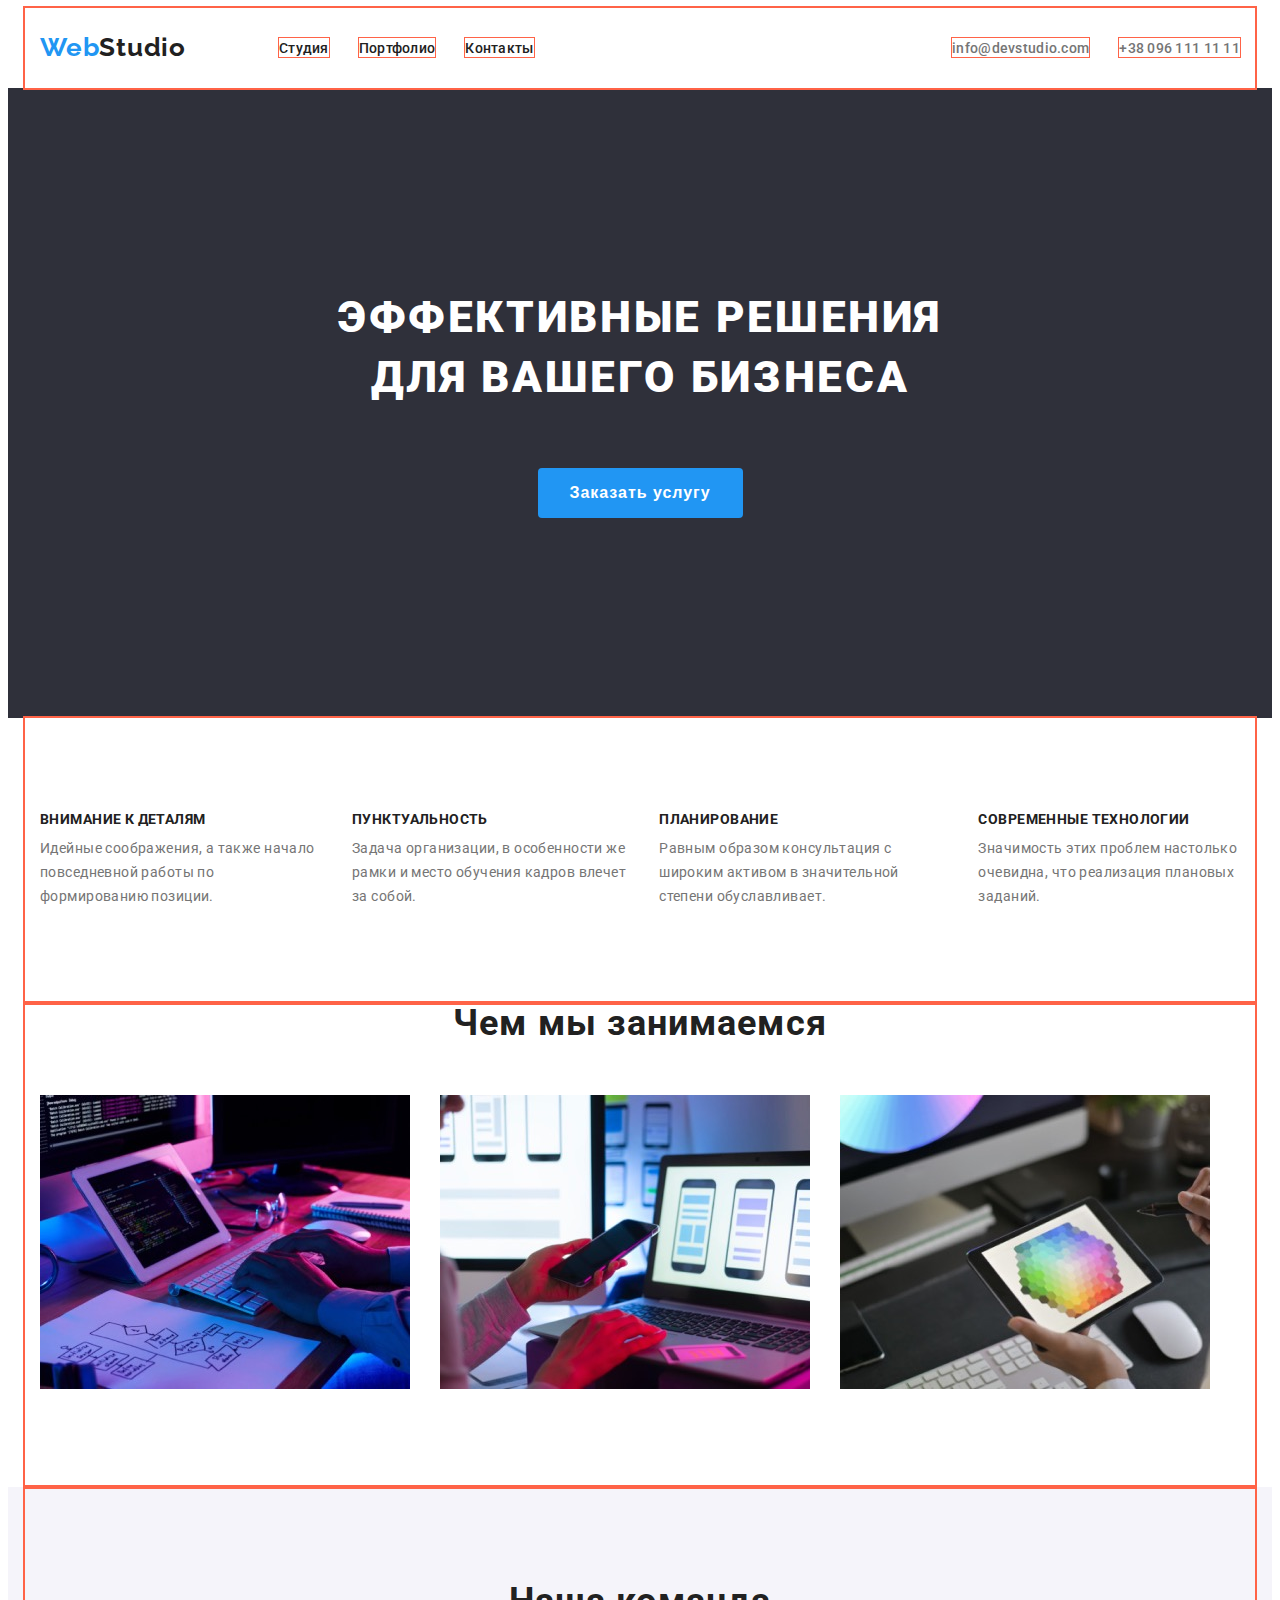
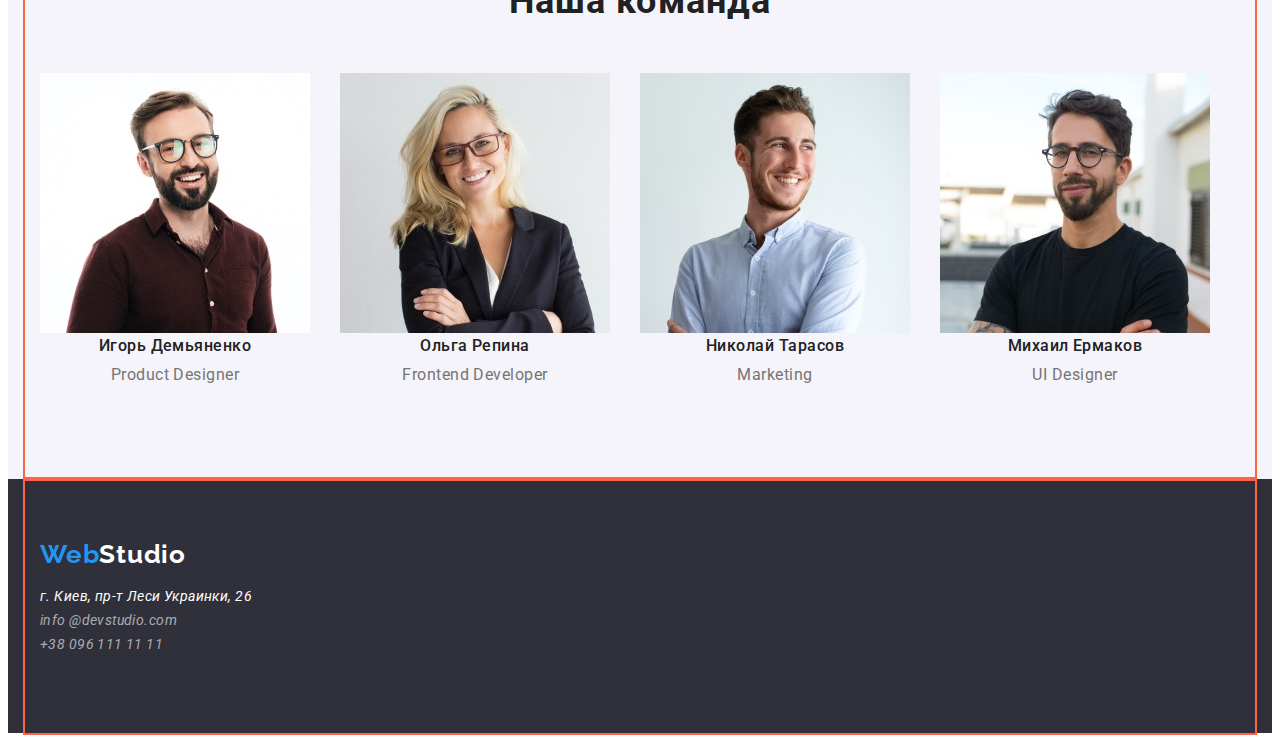
==== commit fc986ef2: "flex" ====
--- a/index.html
+++ b/index.html
@@ -89,7 +89,8 @@
             <img class="main-img" src="images/olga.jpg" alt="Ольга разработчик" width="270">
             <h2 class="main-subtitle">Ольга Репина</h2>
             <p class="main-text" lang="en">Frontend Developer</p>
-        </li><li>
+        </li>
+        <li>
             <img class="main-img" src="images/nikolay.jpg" alt="Николай маркетолог" width="270">
             <h2 class="main-subtitle">Николай Тарасов</h2>
             <p class="main-text" lang="en">Marketing</p>
--- a/css/styles.css
+++ b/css/styles.css
@@ -7,6 +7,12 @@
   --main-btn-color: #ffffff;
   --header-text-color: #212121;
   --second-btn-color: #212121;
+  --card-shadow: box-shadow: 0px 2px 1px 0px #00000033;
+
+box-shadow: 0px 1px 1px 0px #00000024;
+
+box-shadow: 0px 1px 3px 0px #0000001F;
+
 }
 
 body {
@@ -14,7 +20,8 @@
 }
 .list,
 .list-adress,
-.list-btn {
+.list-btn,
+.list-portfolio {
   list-style: none;
 }
 .link {
@@ -286,7 +293,8 @@
 /*--------------------FOOTER----------------------*/
 
 /*---------------PORTOFOLIO--------------*/
-.list-btn li{
+/* .list-btn */
+.items-btn li{
   margin-right: 8px;
 }
 /* .list-btn {
@@ -349,13 +357,15 @@
   border: none;
   /* outline: none; */
 }
-.header {
+.container-header {
   width: 1200px;
   margin-left: auto;
   margin-right: auto;
   outline: 2px solid tomato;
 
-   padding-top: 24px;
+  padding-left: 15px;
+  padding-right: 15px;
+  padding-top: 24px;
   padding-bottom: 25px;
 }
 /* .container-main-portfolio {
@@ -370,18 +380,31 @@
   margin-left: auto;
   margin-right: auto;
   outline: 2px solid tomato;
+  padding-left: 15px;
+  padding-right: 15px;
 }
 .container-about-img {
   width: 1200px;
   margin-left: auto;
   margin-right: auto;
   outline: 2px solid tomato;
-}
-.container-main,
+  padding-left: 15px;
+  padding-right: 15px;
+}
+.container-main {
+  width: 1200px;
+  margin-left: auto;
+  margin-right: auto;
+  outline: 2px solid tomato;
+  padding-left: 15px;
+  padding-right: 15px;
+}
 .container-main-portfolio {
   width: 1200px;
   margin-left: auto;
   margin-right: auto;
+  /* margin-top: 0px;
+  margin-bottom: 0px; */
   outline: 2px solid tomato;
 }
 .container-footer {
@@ -390,6 +413,8 @@
   margin-right: auto;
   outline: 2px solid tomato;
 
+  padding-left: 15px;
+  padding-right: 15px;
   padding-top: 60px;
   padding-bottom: 60px;
 }
@@ -399,7 +424,7 @@
 .contact,
 .about-title2,
 .main-title,
-.list,
+.list, .list-portfolio,
 h2,
 p {
   margin-top: 0px;
@@ -437,4 +462,50 @@
   margin-left: auto;
   margin-right: auto;
   padding-top: 200px;
-}+}
+
+.list-portfolio {
+  display: flex;
+  flex-wrap: wrap;
+  width: 1200px;
+  padding-left: 15px;
+  padding-right: 15px;
+  margin-left: auto;
+  margin-right: auto;
+}
+.flex-element {
+  width: 370px;
+  margin-right: 30px;
+  margin-bottom: 30px;
+  /* outline: 1px solid #EEEEEE; */
+}
+.flex-element:nth-child(3n) {
+  margin-right: 0px;
+}
+.flex-element:nth-last-child(-n +3) {
+  margin-bottom: 0px;
+}
+.portfolio-text {
+  padding: 20px 24px;
+  /* outline: 1px solid #EEEEEE; */
+}
+.items-btn {
+  min-width: 611px;
+  display: flex;
+  padding-top: 94px;
+  margin-bottom: 34px;
+  margin-left: auto;
+  margin-right: auto;
+}
+.list-btn {
+  margin-top: 0px;
+  margin-bottom: 0px;
+}
+
+/* .container-main li {
+  outline: var(--second-title-color);
+} */
+
+.container-main-portfolio {
+  padding-top: 0px;
+}
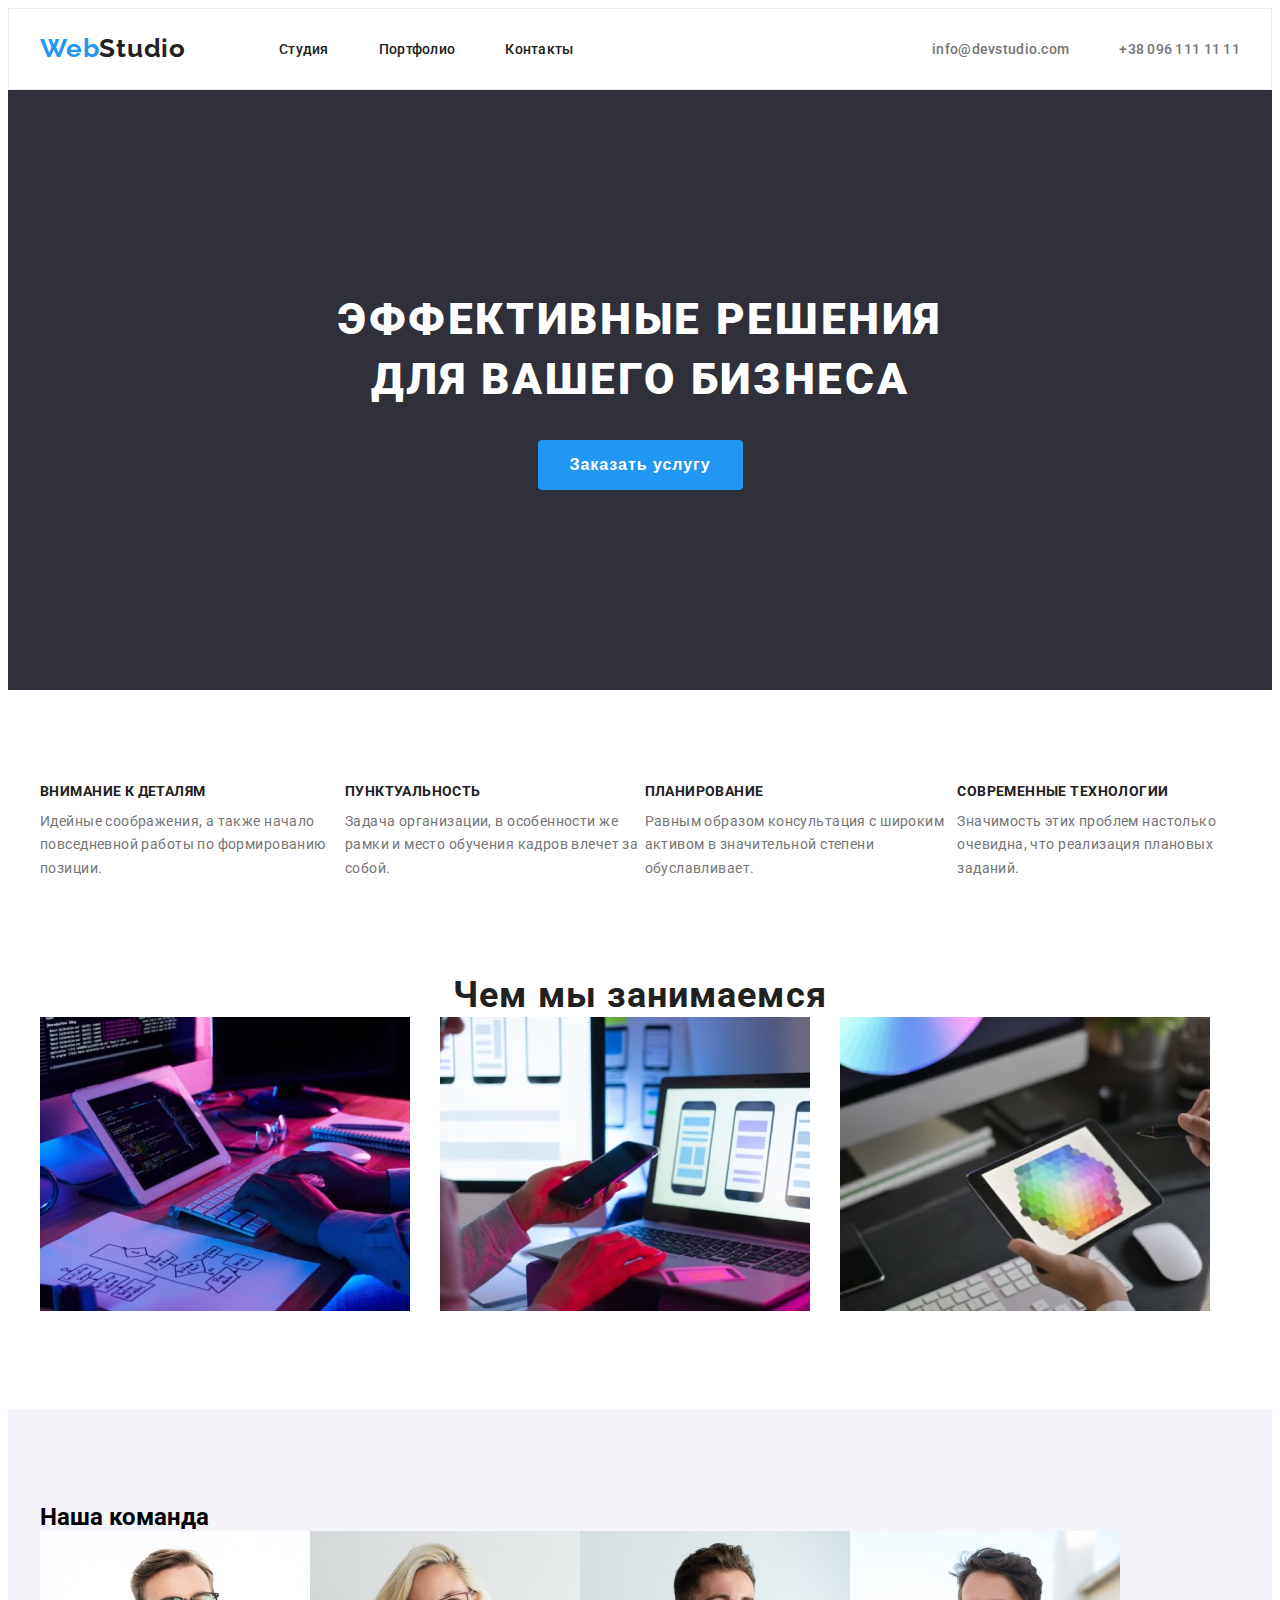
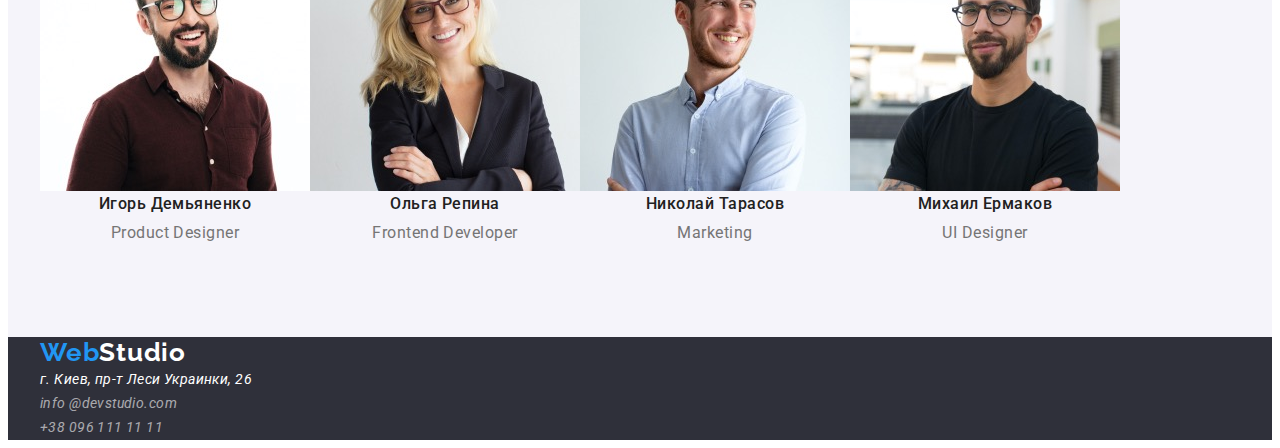
==== commit 5ab66a03: "flex2" ====
--- a/index.html
+++ b/index.html
@@ -17,14 +17,14 @@
 
 <body> 
     <header class="header">
-        <div class="container-header">
+        <div class="container container-header">
         <nav class="header-navigation">
-            <a class="link" href="./index.html"><span class="header-logo">Web</span><span
+            <a class="link logo" href="./index.html"><span class="header-logo">Web</span><span
                     class="header-logo2">Studio</span></a>
             <ul class="list header-list">
-                <li><a class="link header-link headr-item" href="./index.html">Студия</a></li>
-                <li><a class="link header-link headr-item" href="./portfolio.html">Портфолио</a></li>
-                <li><a class="link header-link headr-item" href="">Контакты</a></li>
+                <li><a class="link header-link" href="./index.html">Студия</a></li>
+                <li><a class="link header-link" href="./portfolio.html">Портфолио</a></li>
+                <li><a class="link header-link" href="">Контакты</a></li>
             </ul>
         <ul class="list contact">
             <li><a class="header-mail link" href="mailto:info@devstudio.com">info@devstudio.com</a></li>
@@ -35,14 +35,16 @@
     </header>
  
    <main>
-        <section class="hero" >
+       <section class="hero" >
+            <div class="container container-hero">
             <h1 class="hero-title">Эффективные решения для вашего бизнеса</h1>
             <button class="hero-button pointer" type="button">Заказать услугу</button>
+            </div>
         </section>
 
         <!-------------------------- ABOUT-->
-   <section>
-       <div class="container-about">
+   <section class="about">
+       <div class="container  container-about">
      <ul class="list">
         <li>
             <h2 class="about-title">Внимание к деталям</h2>
@@ -64,8 +66,8 @@
       </div>  
    </section>
 
-   <section>
-       <div class="container-about-img">
+   <section class="about-list">
+       <div class="container container-about-img">
      <h2 class="about-title2">Чем мы занимаемся</h2>
      <ul class="list">
          <li><img class="about-img" src="images/typing.jpg" alt="написание кода" width="370"></li>
@@ -77,7 +79,7 @@
     <!------------------------------ ABOUT-->
     <!-- ----------------MAIN----------------- -->
     <section class="main">
-        <div class="container-main">
+        <div class="container container-main">
     <h2 class="main-title">Наша команда</h2>
     <ul class="list">
         <li>
@@ -107,7 +109,7 @@
     <!-- ----------------MAIN----------------- -->
     <!-- -------------------FOOTER---------------------- -->
 <footer class="footer">
-    <div class="container-footer">
+    <div class="container container-footer">
     <a class="link" href=""><span class="footer-logo">Web</span><span class="footer-logo2">Studio</span></a>
     <address><ul class="list-adress">
             <li><a class="footer-address link" href="https://goo.gl/maps/cXe5NP5aKkesT4md6" target="_blank">г. Киев, пр-т Леси Украинки, 26</a></li>
--- a/css/styles.css
+++ b/css/styles.css
@@ -7,17 +7,12 @@
   --main-btn-color: #ffffff;
   --header-text-color: #212121;
   --second-btn-color: #212121;
-  --card-shadow: box-shadow: 0px 2px 1px 0px #00000033;
-
-box-shadow: 0px 1px 1px 0px #00000024;
-
-box-shadow: 0px 1px 3px 0px #0000001F;
-
 }
 
 body {
   font-family: 'Roboto', sans-serif;
 }
+
 .list,
 .list-adress,
 .list-btn,
@@ -27,7 +22,24 @@
 .link {
   text-decoration: none;
 }
-
+p,
+h1,
+h2,
+h3 {
+  margin: 0px;
+}
+
+ul {
+  margin: 0px;
+  padding: 0px;
+}
+.container {
+  width: 1200px;
+  padding-left: 15px;
+  padding-right: 15px;
+  margin-left: auto;
+  margin-right: auto;
+}
 /*-----------------HEADER-----------------*/
 .header-logo {
   font-family: Raleway;
@@ -51,7 +63,9 @@
   line-height: 1.14;
   letter-spacing: 0.02em;
   color: var(--header-text-color);
-}
+   margin-right: 50px;
+}
+
 .header-link:hover,
 .header-link:focus {
   color: var(--accent-color);
@@ -78,22 +92,40 @@
 .header-tel:hover,
 .header-tel:focus {
   color: var(--accent-color);
-}
-.header-list,
-.contact {
-  display: block;
-  display: flex;
-}
+ }
+ .header-navigation {
+   display: flex;
+ } 
+ .header-list {
+    display: flex;
+    align-items: center;
+  }
+
+   .logo {
+    display: flex;
+    align-items: center;
+  }
+  
+   .contact  {
+    display: flex;
+    align-items: center;
+    margin-left: auto;
+  }
+/* 
+  .header-logo2 {
+    margin-right: 50px;
+    /* padding-top: 24px;
+    padding-bottom: 25px; */
+  } */
+
 
 .header-list li {
-  outline: 1px solid tomato;
   margin-right: 50px;
 }
 .header-list li:last-child {
   margin-right: 0px;
 }
 .contact li {
-  outline: 1px solid tomato;
   margin-right: 50px;
 }
 .contact li:last-child {
@@ -105,98 +137,114 @@
 }
 .header-list {
   margin-left: 93px;
-  /* margin-right: 331px; */
+
 }
 .contact {
   margin-left: auto;
-}
-/* .conteiner-header .item:not(:last-child) {
-   margin-right: 50px;
+} 
+.header {
+  padding-top: 24px;
+    padding-bottom: 25px;
+    border: 1px solid #ECECEC;
+}
+  
+
+  /*-----------------HEADER-----------------*/
+  /*--------------HERO----------------------*/
+  /* .list {
+  display: flex;
 } */
-}
-
-/* .header-navigation {
-  padding: 0px;
-  margin: 0px;
-} */
-/*-----------------HEADER-----------------*/
-/*--------------HERO----------------------*/
-/* .list {
-  display: flex;
-} */
-.title, .title-portfolio {
-  display: none;
-}
-.hero {
-  text-align: center;
-}
-.hero-title {
-  margin-top: 0px;
-  margin-bottom: 30px;
-  font-weight: 900;
-  font-size: 44px;
-  line-height: 1.36;
-  /* text-align: center; */
-  letter-spacing: 0.06em;
-  text-transform: uppercase;
-  color: var(--main-title-color);
-  width: 696px;
-
-}
-
-.hero {
-  background-color: #2f303a;
-}
-.hero-button {
-  font-weight: bold;
-  font-size: 16px;
-  line-height: 1.87;
-  display: flex;
-  align-items: center;
-  text-align: center;
-  letter-spacing: 0.06em;
-  color: var(--main-btn-color);
-}
-.hero-button {
-  background-color: var(--accent-color);
-}
-/*.hero-button:hover .hero-button:focus {
-}*/
-
-.pointer {
-  cursor: pointer;
-}
-
-/*--------------HERO----------------------*/
-/*--------------ABOUT---------------------*/
-.about-title {
-  margin-bottom: 10px;
-  font-size: 14px;
-  line-height: 1.14;
-  letter-spacing: 0.03em;
-  text-transform: uppercase;
-  color: var(--second-title-color);
-}
-.about-text {
-  font-size: 14px;
-  line-height: 1.71;
-  letter-spacing: 0.03em;
-  color: var(--main-text-color);
-}
-.about-title2 {
-  font-size: 36px;
-  line-height: 1.16;
-  text-align: center;
-  letter-spacing: 0.03em;
-  color: var(--second-title-color);
-}
-.list li {
-  margin-right: 30px;
-}
-.list li:last-child {
-  margin-right: 0px;
-}
-/* .container-about .item:last-child {
+  .title,
+  .title-portfolio {
+    display: none;
+  }
+  
+  .hero-title {
+    margin-top: 0px;
+    margin-bottom: 30px;
+    font-weight: 900;
+    font-size: 44px;
+    line-height: 1.36;
+    /* text-align: center; */
+    letter-spacing: 0.06em;
+    text-transform: uppercase;
+    color: var(--main-title-color);
+    width: 696px;
+    margin-left: auto;
+    margin-right: auto;
+  }
+
+  .hero {
+    text-align: center;
+    background-color: #2f303a;
+    padding-top: 200px;
+    padding-bottom: 200px;
+  }
+
+  .hero-button {
+    
+    font-weight: bold;
+    font-size: 16px;
+    line-height: 1.87;
+    display: flex;
+    align-items: center;
+    text-align: center;
+    letter-spacing: 0.06em;
+    color: var(--main-btn-color);
+     background-color: var(--accent-color);
+     
+     min-width: 200px;
+     min-height: 50px;
+     border-radius: 4px;
+     border:none;
+     margin-left: auto;
+     margin-right: auto;
+     padding: 10px 32px;
+  }
+
+
+  .pointer {
+    cursor: pointer;
+  }
+ 
+
+  /*--------------HERO----------------------*/
+  /*--------------ABOUT---------------------*/
+  .about-title {
+    margin-bottom: 10px;
+    font-size: 14px;
+    line-height: 1.14;
+    letter-spacing: 0.03em;
+    text-transform: uppercase;
+    color: var(--second-title-color);
+  }
+  .about-text {
+    font-size: 14px;
+    line-height: 1.71;
+    letter-spacing: 0.03em;
+    color: var(--main-text-color);
+  }
+  .about-title2 {
+    font-size: 36px;
+    line-height: 1.16;
+    text-align: center;
+    letter-spacing: 0.03em;
+    color: var(--second-title-color);
+  }
+   .about {
+    padding-top: 94px;
+    padding-bottom: 94px;
+  }
+  .about-list {
+    padding-bottom: 94px;
+  }
+  /* .list li {
+    margin-right: 30px;
+  }
+  .list li:last-child {
+    margin-right: 0px;
+  } */
+  /* .container-about .item:last-child {
   margin-right: 0px;
 }
 .container-main .item:last-child {
@@ -204,9 +252,7 @@
 }
 /*--------------ABOUT---------------------*/
 /*------------------MAIN-------------------*/
-.main {
-  background-color: #f5f4fa;
-}
+
 .main-title {
   margin-bottom: 30px;
   font-size: 36px;
@@ -235,8 +281,14 @@
   margin-right: 30px;
 }
 .main {
-  background-color: #F5F4FA;
-}
+  background-color: #f5f4fa;
+}
+.main {
+  padding-top: 94px;
+  padding-bottom: 94px;
+  background-color: #f5f4fa;
+}
+
 /*------------------MAIN-------------------*/
 /*--------------------FOOTER----------------------*/
 .footer {
@@ -290,11 +342,12 @@
 .footer-tel:focus {
   color: var(--accent-color);
 }
+
 /*--------------------FOOTER----------------------*/
 
 /*---------------PORTOFOLIO--------------*/
 /* .list-btn */
-.items-btn li{
+.items-btn li {
   margin-right: 8px;
 }
 /* .list-btn {
@@ -310,7 +363,7 @@
   color: var(--second-btn-color);
   border-radius: 4px;
   min-width: 130px;
-  background-color: #F5F4FA;
+  background-color: #f5f4fa;
   border: none;
   /* outline: none; */
 }
@@ -334,20 +387,39 @@
   color: var(--main-text-color);
 }
 
-.title-portfolio { 
+.title-portfolio {
   display: none;
 }
-
+.items-btn {
+  display: flex;
+  margin-bottom: 34px;
+  }
+
+.list-portfolio {
+  display: flex;
+  flex-wrap: wrap;
+  }
+  .flex-element {
+    margin-right: 30px;
+    margin-bottom: 30px;
+  }
+.flex-element:nth-child(3n) {
+  margin-right: 0px;
+}
+.flex-element:nth-last-child(-n +3) {
+  margin-bottom: 0px;
+}
+
+.main-portfolio {
+   padding-top: 94px;
+  padding-bottom: 94px;
+}
 /* ------------––––––––––––––––Отступы––––––––––––––––----------- */
-.list,
+
+/* .list,
 .list-adress {
   padding: 0px;
-  outline: 2px so tomato;
-  /* border: 5px solid blueviolet;
-  padding: 20 px;
-  margin: 20px; */
-}
-
+  
 .hero-button {
   min-width: 200px;
   display: inline-block;
@@ -355,31 +427,27 @@
   border-radius: 4px;
   text-align: center;
   border: none;
-  /* outline: none; */
 }
 .container-header {
   width: 1200px;
   margin-left: auto;
   margin-right: auto;
-  outline: 2px solid tomato;
-
   padding-left: 15px;
   padding-right: 15px;
   padding-top: 24px;
   padding-bottom: 25px;
 }
-/* .container-main-portfolio {
+
 padding-top: 94px;
 }
 .list-portfolio {
   margin-top: 50px;
-} */
+}
 
 .container-about {
   width: 1200px;
   margin-left: auto;
   margin-right: auto;
-  outline: 2px solid tomato;
   padding-left: 15px;
   padding-right: 15px;
 }
@@ -387,7 +455,6 @@
   width: 1200px;
   margin-left: auto;
   margin-right: auto;
-  outline: 2px solid tomato;
   padding-left: 15px;
   padding-right: 15px;
 }
@@ -395,7 +462,6 @@
   width: 1200px;
   margin-left: auto;
   margin-right: auto;
-  outline: 2px solid tomato;
   padding-left: 15px;
   padding-right: 15px;
 }
@@ -403,24 +469,21 @@
   width: 1200px;
   margin-left: auto;
   margin-right: auto;
-  /* margin-top: 0px;
-  margin-bottom: 0px; */
-  outline: 2px solid tomato;
-}
+} 
+
 .container-footer {
   width: 1200px;
   margin-left: auto;
   margin-right: auto;
-  outline: 2px solid tomato;
+ 
 
   padding-left: 15px;
   padding-right: 15px;
   padding-top: 60px;
   padding-bottom: 60px;
-}
-
-
-/* убрала отступы */
+} 
+
+
 .contact,
 .about-title2,
 .main-title,
@@ -435,8 +498,6 @@
 .container-main-portfolio {
   padding-top: 94px;
   padding-bottom: 94px;
-  /* margin-left: auto;
-  margin-right: auto; */
 }
 .container-about-img {
   padding-bottom: 94px;
@@ -477,17 +538,17 @@
   width: 370px;
   margin-right: 30px;
   margin-bottom: 30px;
-  /* outline: 1px solid #EEEEEE; */
 }
 .flex-element:nth-child(3n) {
   margin-right: 0px;
 }
 .flex-element:nth-last-child(-n +3) {
   margin-bottom: 0px;
+  border: 1px solid #EEEEEE;
 }
 .portfolio-text {
   padding: 20px 24px;
-  /* outline: 1px solid #EEEEEE; */
+  border: 1px solid #EEEEEE;
 }
 .items-btn {
   min-width: 611px;
@@ -502,10 +563,12 @@
   margin-bottom: 0px;
 }
 
-/* .container-main li {
-  outline: var(--second-title-color);
-} */
-
 .container-main-portfolio {
   padding-top: 0px;
-}
+} */
+
+/* ---------------------FLEX--------------------- */
+
+.list {
+  display: flex;
+}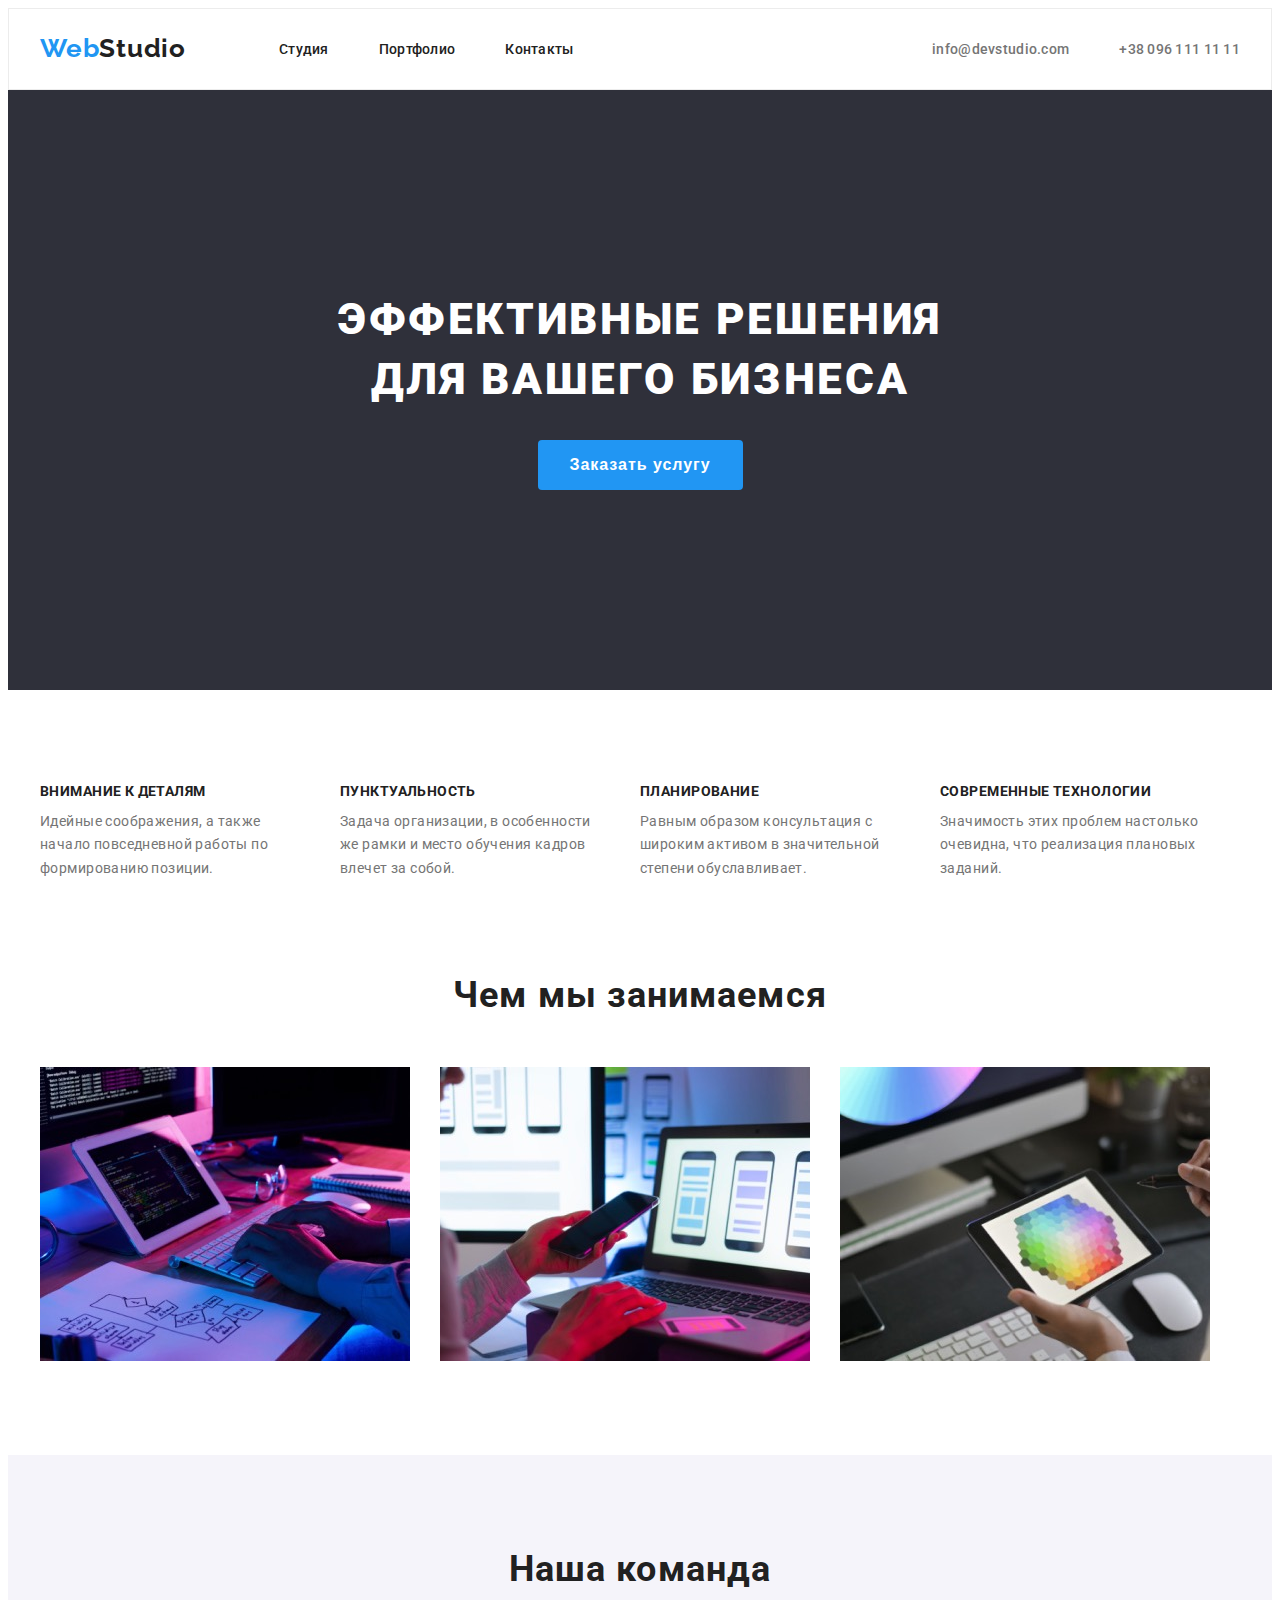
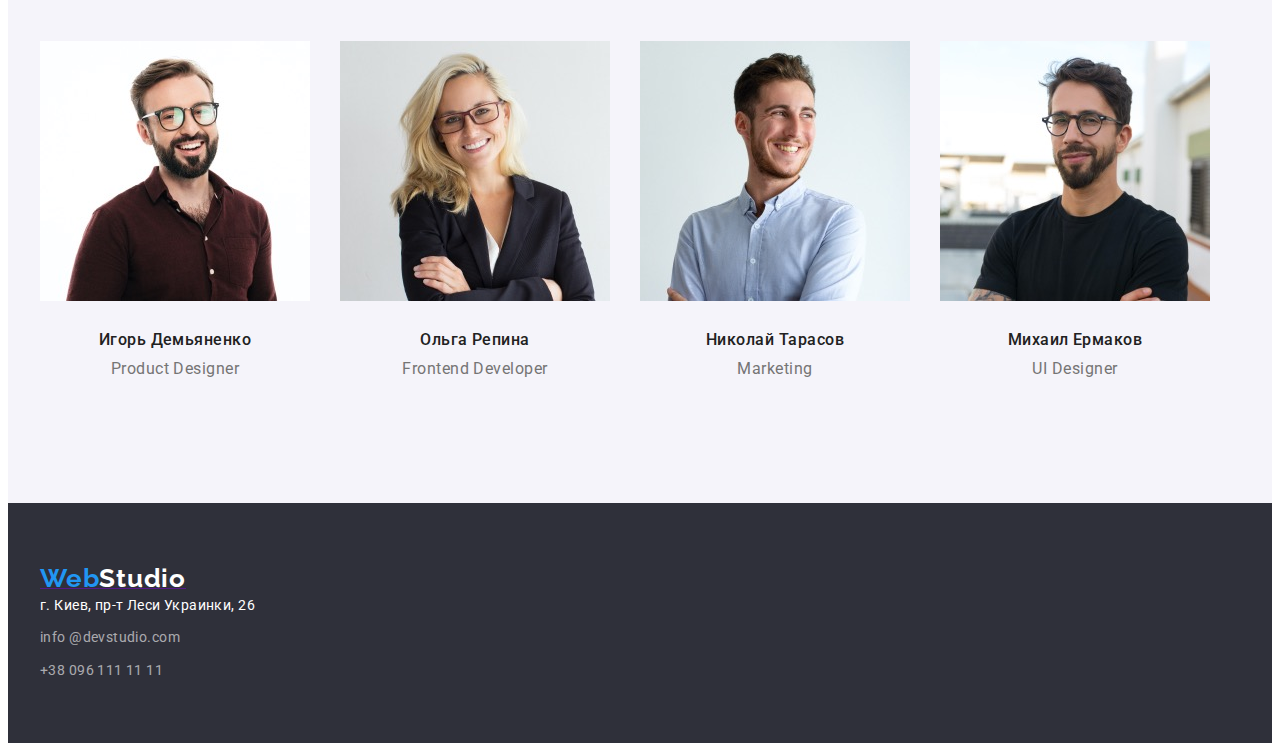
==== commit 2f3c0e45: "исправление ошибок дз.3" ====
--- a/index.html
+++ b/index.html
@@ -46,19 +46,19 @@
    <section class="about">
        <div class="container  container-about">
      <ul class="list">
-        <li>
+        <li class="about-element">
             <h2 class="about-title">Внимание к деталям</h2>
             <p class="about-text">Идейные соображения, а также начало повседневной работы по формированию позиции.</p>
         </li>
-        <li>
+        <li class="about-element">
             <h2 class="about-title">Пунктуальность</h2>
             <p class="about-text">Задача организации, в особенности же рамки и место обучения кадров влечет за собой.</p>
         </li>
-        <li>
+        <li class="about-element">
             <h2 class="about-title">Планирование</h2>
             <p class="about-text">Равным образом консультация с широким активом в значительной степени обуславливает.</p>
         </li>
-        <li>
+        <li class="about-element">
             <h2 class="about-title">Современные технологии</h2>
             <p class="about-text">Значимость этих проблем настолько очевидна, что реализация плановых заданий.</p>
         </li>
@@ -70,9 +70,9 @@
        <div class="container container-about-img">
      <h2 class="about-title2">Чем мы занимаемся</h2>
      <ul class="list">
-         <li><img class="about-img" src="images/typing.jpg" alt="написание кода" width="370"></li>
-          <li><img class="about-img" src="images/notebook.jpg" alt="макет" width="370"></li>
-           <li><img class="about-img" src="images/tablet.jpg" alt="выбор цыета" width="370"></li>
+         <li class="about-img"><img  src="images/typing.jpg" alt="написание кода" width="370"></li>
+          <li class="about-img"><img  src="images/notebook.jpg" alt="макет" width="370"></li>
+           <li class="about-img"><img  src="images/tablet.jpg" alt="выбор цыета" width="370"></li>
      </ul>
     </div>
    </section>
@@ -80,27 +80,35 @@
     <!-- ----------------MAIN----------------- -->
     <section class="main">
         <div class="container container-main">
-    <h2 class="main-title">Наша команда</h2>
-    <ul class="list">
-        <li>
+        <h2 class="main-title">Наша команда</h2>
+        <ul class="list">
+            <li class="main-element">
             <img class="main-img" src="images/ihor.jpg" alt="Игорь дизайнер продукта" width="270">
-            <h2 class="main-subtitle">Игорь Демьяненко</h2>
-            <p class="main-text" lang="en">Product Designer</p>
+            <div class="main-description">
+                <h2 class="main-subtitle">Игорь Демьяненко</h2>
+                <p class="main-text" lang="en">Product Designer</p>
+            </div>
          </li>
-        <li>
+        <li class="main-element">
             <img class="main-img" src="images/olga.jpg" alt="Ольга разработчик" width="270">
+            <div class="main-description">
             <h2 class="main-subtitle">Ольга Репина</h2>
             <p class="main-text" lang="en">Frontend Developer</p>
+            </div>
         </li>
-        <li>
+        <li class="main-element">
             <img class="main-img" src="images/nikolay.jpg" alt="Николай маркетолог" width="270">
+            <div class="main-description">
             <h2 class="main-subtitle">Николай Тарасов</h2>
             <p class="main-text" lang="en">Marketing</p>
+            </div>
         </li>
-        <li>
+        <li class="main-element">
             <img class="main-img" src="images/mikhail.jpg" alt="Михаил дизайнер" width="270">
+            <div class="main-description">
             <h2 class="main-subtitle">Михаил Ермаков</h2>
             <p class="main-text" lang="en">UI Designer</p>
+            </div>
         </li>
     </ul>
     </div>
@@ -110,12 +118,17 @@
     <!-- -------------------FOOTER---------------------- -->
 <footer class="footer">
     <div class="container container-footer">
-    <a class="link" href=""><span class="footer-logo">Web</span><span class="footer-logo2">Studio</span></a>
-    <address><ul class="list-adress">
-            <li><a class="footer-address link" href="https://goo.gl/maps/cXe5NP5aKkesT4md6" target="_blank">г. Киев, пр-т Леси Украинки, 26</a></li>
-            <li><a class="footer-mail link" href="mailto:info@devstudio.com">info @devstudio.com</a></li>
-            <li><a class="footer-tel link" href="tel.:+380961111111">+38 096 111 11 11</a></li>
-    </ul></address>
+        <a href=""><span class="footer-logo">Web</span><span class="footer-logo2">Studio</span></a>
+        <address>
+            <ul class="list-adress">
+                <li class="adress"><a class="footer-address link" href="https://goo.gl/maps/cXe5NP5aKkesT4md6"
+                        target="_blank">г. Киев,
+                        пр-т Леси Украинки, 26</a></li>
+                <li class="adress"><a class="footer-mail link" href="mailto:info@devstudio.com">info @devstudio.com</a>
+                </li>
+                <li class="adress"> <a class="footer-tel link" href="tel.:+380961111111">+38 096 111 11 11</a></li>
+            </ul>
+        </address>
     </div>
 </footer>
 <!-- -------------------FOOTER---------------------- -->
--- a/css/styles.css
+++ b/css/styles.css
@@ -63,7 +63,6 @@
   line-height: 1.14;
   letter-spacing: 0.02em;
   color: var(--header-text-color);
-   margin-right: 50px;
 }
 
 .header-link:hover,
@@ -92,32 +91,25 @@
 .header-tel:hover,
 .header-tel:focus {
   color: var(--accent-color);
- }
- .header-navigation {
-   display: flex;
- } 
- .header-list {
-    display: flex;
-    align-items: center;
-  }
-
-   .logo {
-    display: flex;
-    align-items: center;
-  }
-  
-   .contact  {
-    display: flex;
-    align-items: center;
-    margin-left: auto;
-  }
-/* 
-  .header-logo2 {
-    margin-right: 50px;
-    /* padding-top: 24px;
-    padding-bottom: 25px; */
-  } */
-
+}
+.header-navigation {
+  display: flex;
+}
+.header-list {
+  display: flex;
+  align-items: center;
+}
+
+.logo {
+  display: flex;
+  align-items: center;
+}
+
+.contact {
+  display: flex;
+  align-items: center;
+  margin-left: auto;
+}
 
 .header-list li {
   margin-right: 50px;
@@ -137,124 +129,139 @@
 }
 .header-list {
   margin-left: 93px;
-
 }
 .contact {
   margin-left: auto;
-} 
+}
 .header {
   padding-top: 24px;
-    padding-bottom: 25px;
-    border: 1px solid #ECECEC;
-}
-  
-
-  /*-----------------HEADER-----------------*/
-  /*--------------HERO----------------------*/
-  /* .list {
+  padding-bottom: 25px;
+  border: 1px solid #ececec;
+}
+.list {
+  display: flex;
+}
+
+/*-----------------HEADER-----------------*/
+/*--------------HERO----------------------*/
+/* .list {
   display: flex;
 } */
-  .title,
-  .title-portfolio {
-    display: none;
-  }
-  
-  .hero-title {
-    margin-top: 0px;
-    margin-bottom: 30px;
-    font-weight: 900;
-    font-size: 44px;
-    line-height: 1.36;
-    /* text-align: center; */
-    letter-spacing: 0.06em;
-    text-transform: uppercase;
-    color: var(--main-title-color);
-    width: 696px;
-    margin-left: auto;
-    margin-right: auto;
-  }
-
-  .hero {
-    text-align: center;
-    background-color: #2f303a;
-    padding-top: 200px;
-    padding-bottom: 200px;
-  }
-
-  .hero-button {
-    
-    font-weight: bold;
-    font-size: 16px;
-    line-height: 1.87;
-    display: flex;
-    align-items: center;
-    text-align: center;
-    letter-spacing: 0.06em;
-    color: var(--main-btn-color);
-     background-color: var(--accent-color);
-     
-     min-width: 200px;
-     min-height: 50px;
-     border-radius: 4px;
-     border:none;
-     margin-left: auto;
-     margin-right: auto;
-     padding: 10px 32px;
-  }
-
-
-  .pointer {
-    cursor: pointer;
-  }
- 
-
-  /*--------------HERO----------------------*/
-  /*--------------ABOUT---------------------*/
-  .about-title {
-    margin-bottom: 10px;
-    font-size: 14px;
-    line-height: 1.14;
-    letter-spacing: 0.03em;
-    text-transform: uppercase;
-    color: var(--second-title-color);
-  }
-  .about-text {
-    font-size: 14px;
-    line-height: 1.71;
-    letter-spacing: 0.03em;
-    color: var(--main-text-color);
-  }
-  .about-title2 {
-    font-size: 36px;
-    line-height: 1.16;
-    text-align: center;
-    letter-spacing: 0.03em;
-    color: var(--second-title-color);
-  }
-   .about {
-    padding-top: 94px;
-    padding-bottom: 94px;
-  }
-  .about-list {
-    padding-bottom: 94px;
-  }
-  /* .list li {
+.title,
+.title-portfolio {
+  display: none;
+}
+
+.hero-title {
+  margin-top: 0px;
+  margin-bottom: 30px;
+  font-weight: 900;
+  font-size: 44px;
+  line-height: 1.36;
+  /* text-align: center; */
+  letter-spacing: 0.06em;
+  text-transform: uppercase;
+  color: var(--main-title-color);
+  width: 696px;
+  margin-left: auto;
+  margin-right: auto;
+}
+
+.hero {
+  text-align: center;
+  background-color: #2f303a;
+  padding-top: 200px;
+  padding-bottom: 200px;
+}
+
+.hero-button {
+  font-weight: bold;
+  font-size: 16px;
+  line-height: 1.87;
+  display: flex;
+  align-items: center;
+  text-align: center;
+  letter-spacing: 0.06em;
+  color: var(--main-btn-color);
+  background-color: var(--accent-color);
+
+  min-width: 200px;
+  min-height: 50px;
+  border-radius: 4px;
+  border: none;
+  margin-left: auto;
+  margin-right: auto;
+  padding: 10px 32px;
+}
+
+.pointer {
+  cursor: pointer;
+}
+
+/*--------------HERO----------------------*/
+/*--------------ABOUT---------------------*/
+.about-title {
+  margin-bottom: 10px;
+  font-size: 14px;
+  line-height: 1.14;
+  letter-spacing: 0.03em;
+  text-transform: uppercase;
+  color: var(--second-title-color);
+}
+.about-text {
+  font-size: 14px;
+  line-height: 1.71;
+  letter-spacing: 0.03em;
+  color: var(--main-text-color);
+}
+.about-title2 {
+  font-size: 36px;
+  line-height: 1.16;
+  text-align: center;
+  letter-spacing: 0.03em;
+  color: var(--second-title-color);
+}
+.about {
+  padding-top: 94px;
+  padding-bottom: 94px;
+}
+.about-list {
+  padding-bottom: 94px;
+}
+.about-element {
+  width: 270px;
+  margin-right: 30px;
+}
+.about-element:last-child {
+  margin-right: 0px;
+}
+
+.about-title2 {
+  margin-bottom: 50px;
+}
+.about-img {
+  margin-right: 30px;
+}
+.about-img:last-child {
+  margin-right: 0px;
+}
+
+/* .list li {
     margin-right: 30px;
   }
   .list li:last-child {
     margin-right: 0px;
   } */
-  /* .container-about .item:last-child {
+/* .container-about .item:last-child {
   margin-right: 0px;
 }
 .container-main .item:last-child {
   margin-right: 0px; */
-}
+
 /*--------------ABOUT---------------------*/
 /*------------------MAIN-------------------*/
 
 .main-title {
-  margin-bottom: 30px;
   font-size: 36px;
   line-height: 1.16;
   text-align: center;
@@ -277,16 +284,28 @@
   letter-spacing: 0.03em;
   color: var(--main-text-color);
 }
-.container-about-img li {
+/* .container-about-img li {
   margin-right: 30px;
-}
+} */
+
 .main {
-  background-color: #f5f4fa;
-}
-.main {
-  padding-top: 94px;
   padding-bottom: 94px;
   background-color: #f5f4fa;
+}
+.main-element {
+  margin-right: 30px;
+}
+
+.main-element:last-child {
+  margin-right: 0px;
+}
+.main-description {
+  padding: 30px;
+}
+.main-title {
+  padding-top: 94px;
+  margin-bottom: 50px;
+  text-align: center;
 }
 
 /*------------------MAIN-------------------*/
@@ -343,16 +362,21 @@
   color: var(--accent-color);
 }
 
+.container-footer {
+  padding-top: 60px;
+  padding-bottom: 60px;
+}
+
+.adress {
+  font-style: normal;
+  margin-bottom: 9px;
+}
+.adress:last-child {
+  margin-bottom: 0px;
+}
 /*--------------------FOOTER----------------------*/
 
 /*---------------PORTOFOLIO--------------*/
-/* .list-btn */
-.items-btn li {
-  margin-right: 8px;
-}
-/* .list-btn {
-margin-left: auto;
-margin-right: auto;} */
 
 .main-btn {
   font-weight: 500;
@@ -390,185 +414,56 @@
 .title-portfolio {
   display: none;
 }
-.items-btn {
+
+.list-btn {
   display: flex;
   margin-bottom: 34px;
-  }
+}
+
+.btn-elemen {
+  margin-right: 8px;
+}
+.btn-elemen:last-child {
+  margin-right: 0px;
+}
+.list-btn {
+  justify-content: center;
+}
+
+img {
+  display: block;
+}
 
 .list-portfolio {
   display: flex;
   flex-wrap: wrap;
-  }
-  .flex-element {
-    margin-right: 30px;
-    margin-bottom: 30px;
-  }
+}
+.portfolio-text {
+  /* width: 370px; */
+  border: 1px solid #eeeeee;
+}
+.flex-element {
+  margin-right: 30px;
+  margin-bottom: 30px;
+}
 .flex-element:nth-child(3n) {
   margin-right: 0px;
 }
-.flex-element:nth-last-child(-n +3) {
+.flex-element:nth-last-child(-n + 3) {
   margin-bottom: 0px;
 }
 
 .main-portfolio {
-   padding-top: 94px;
-  padding-bottom: 94px;
-}
-/* ------------––––––––––––––––Отступы––––––––––––––––----------- */
-
-/* .list,
-.list-adress {
-  padding: 0px;
-  
-.hero-button {
-  min-width: 200px;
-  display: inline-block;
-  padding: 10px 32px;
-  border-radius: 4px;
-  text-align: center;
-  border: none;
-}
-.container-header {
-  width: 1200px;
-  margin-left: auto;
-  margin-right: auto;
-  padding-left: 15px;
-  padding-right: 15px;
-  padding-top: 24px;
-  padding-bottom: 25px;
-}
-
-padding-top: 94px;
-}
-.list-portfolio {
-  margin-top: 50px;
-}
-
-.container-about {
-  width: 1200px;
-  margin-left: auto;
-  margin-right: auto;
-  padding-left: 15px;
-  padding-right: 15px;
-}
-.container-about-img {
-  width: 1200px;
-  margin-left: auto;
-  margin-right: auto;
-  padding-left: 15px;
-  padding-right: 15px;
-}
-.container-main {
-  width: 1200px;
-  margin-left: auto;
-  margin-right: auto;
-  padding-left: 15px;
-  padding-right: 15px;
-}
-.container-main-portfolio {
-  width: 1200px;
-  margin-left: auto;
-  margin-right: auto;
-} 
-
-.container-footer {
-  width: 1200px;
-  margin-left: auto;
-  margin-right: auto;
- 
-
-  padding-left: 15px;
-  padding-right: 15px;
-  padding-top: 60px;
-  padding-bottom: 60px;
-} 
-
-
-.contact,
-.about-title2,
-.main-title,
-.list, .list-portfolio,
-h2,
-p {
-  margin-top: 0px;
-  margin-bottom: 0px;
-}
-
-.container-about,
-.container-main-portfolio {
   padding-top: 94px;
   padding-bottom: 94px;
 }
-.container-about-img {
-  padding-bottom: 94px;
-}
-.container-main {
-  padding-top: 94px;
-  padding-bottom: 94px;
-}
-.about-title2 {
-  margin-bottom: 50px;
-}
-.main-title {
-  margin-bottom: 50px;
-}
-.list, .list-btn {
-  display: flex;
-}
-.hero-button {
-  margin-top: 30px;
-  margin-bottom: 200px;
-}
-.hero-title {
-  margin-left: auto;
-  margin-right: auto;
-  padding-top: 200px;
-}
-
-.list-portfolio {
-  display: flex;
-  flex-wrap: wrap;
-  width: 1200px;
-  padding-left: 15px;
-  padding-right: 15px;
-  margin-left: auto;
-  margin-right: auto;
-}
-.flex-element {
-  width: 370px;
-  margin-right: 30px;
-  margin-bottom: 30px;
-}
-.flex-element:nth-child(3n) {
-  margin-right: 0px;
-}
-.flex-element:nth-last-child(-n +3) {
-  margin-bottom: 0px;
-  border: 1px solid #EEEEEE;
-}
 .portfolio-text {
   padding: 20px 24px;
-  border: 1px solid #EEEEEE;
-}
-.items-btn {
-  min-width: 611px;
-  display: flex;
-  padding-top: 94px;
-  margin-bottom: 34px;
-  margin-left: auto;
-  margin-right: auto;
-}
-.list-btn {
-  margin-top: 0px;
-  margin-bottom: 0px;
-}
-
-.container-main-portfolio {
-  padding-top: 0px;
-} */
-
-/* ---------------------FLEX--------------------- */
-
-.list {
-  display: flex;
-}+}
+.hero-subtitle {
+  margin-bottom: 4px;
+}
+.link-footer {
+  display: block;
+  margin-bottom: 20px;
+}
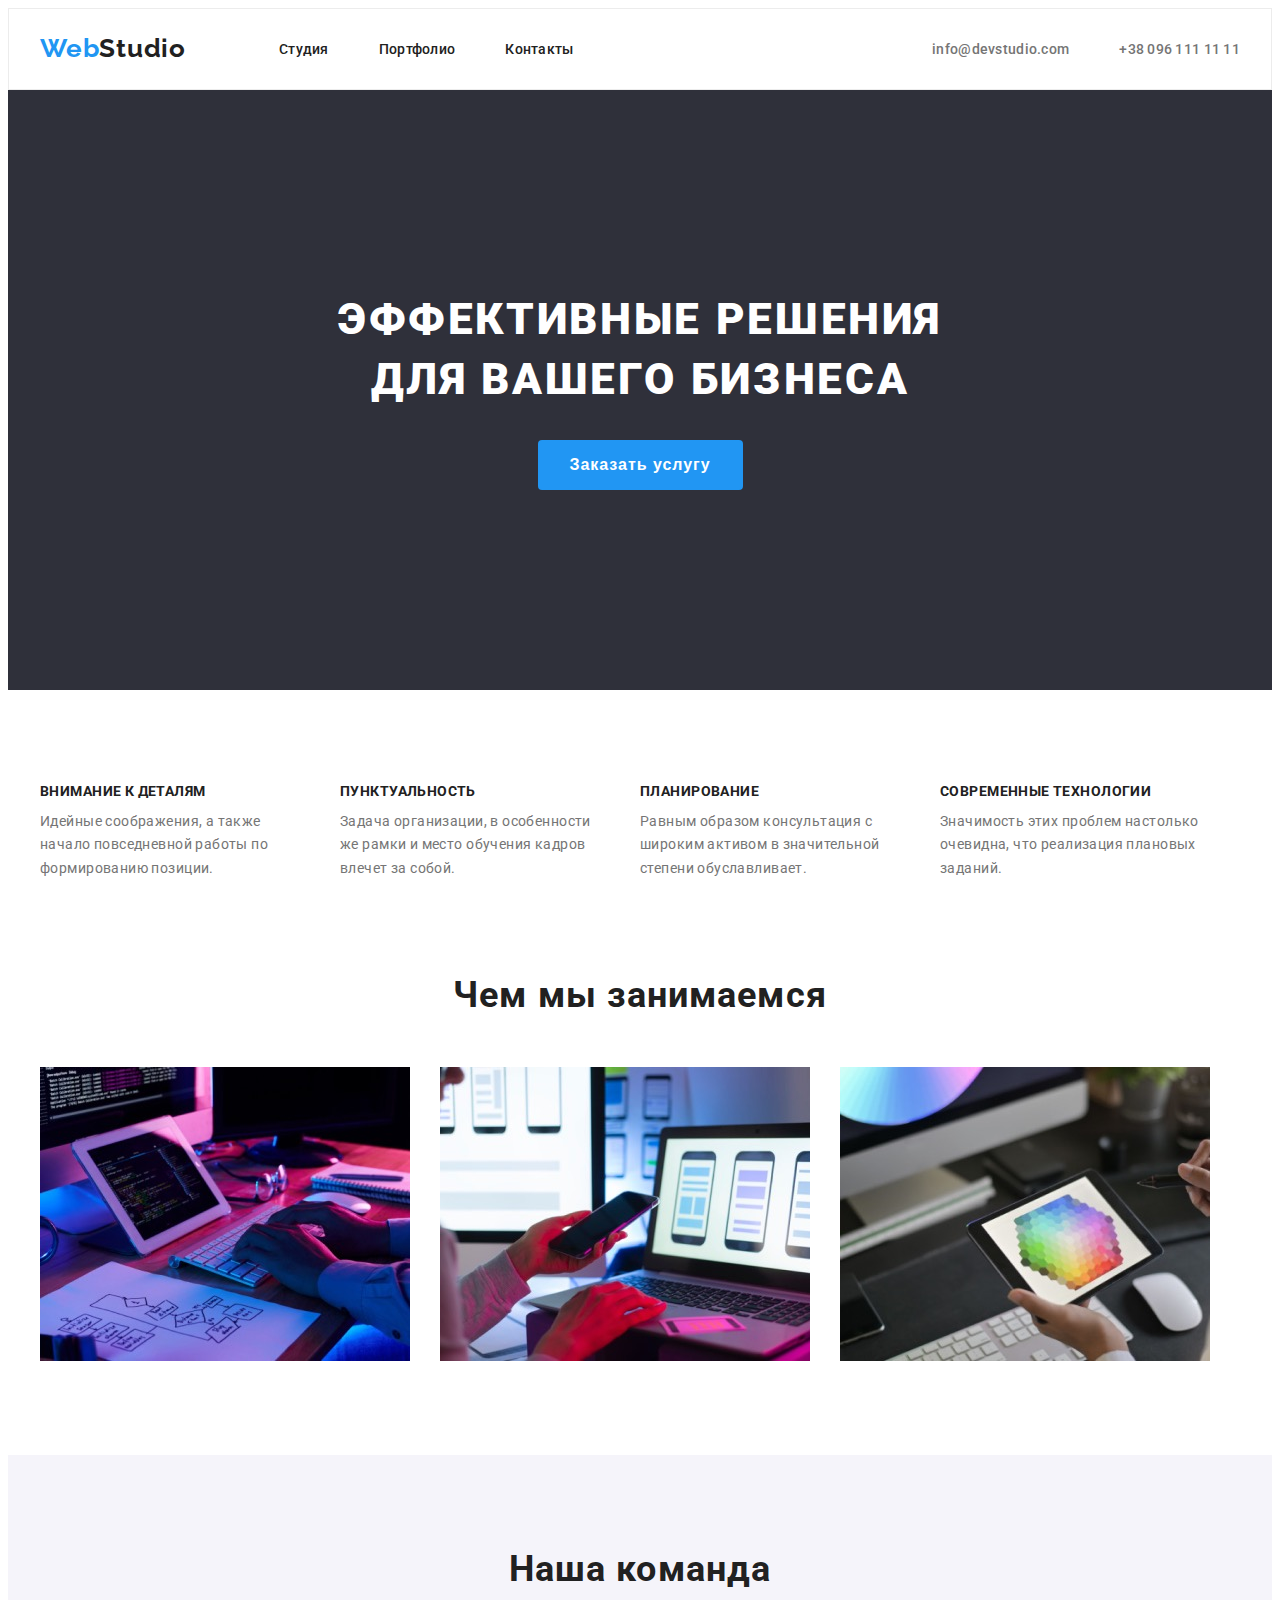
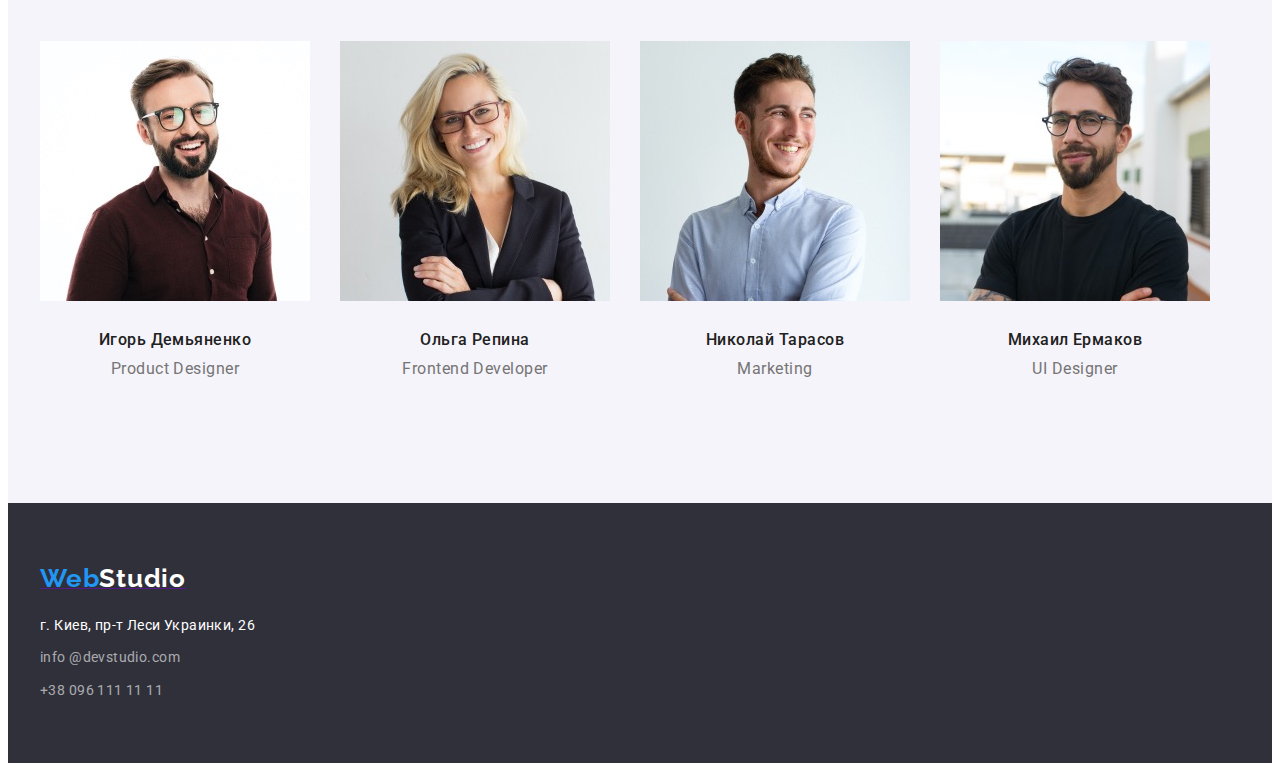
==== commit b8299e27: "футер" ====
--- a/index.html
+++ b/index.html
@@ -118,7 +118,7 @@
     <!-- -------------------FOOTER---------------------- -->
 <footer class="footer">
     <div class="container container-footer">
-        <a href=""><span class="footer-logo">Web</span><span class="footer-logo2">Studio</span></a>
+        <a class="link-footer" href=""><span class="footer-logo">Web</span><span class="footer-logo2">Studio</span></a>
         <address>
             <ul class="list-adress">
                 <li class="adress"><a class="footer-address link" href="https://goo.gl/maps/cXe5NP5aKkesT4md6"
